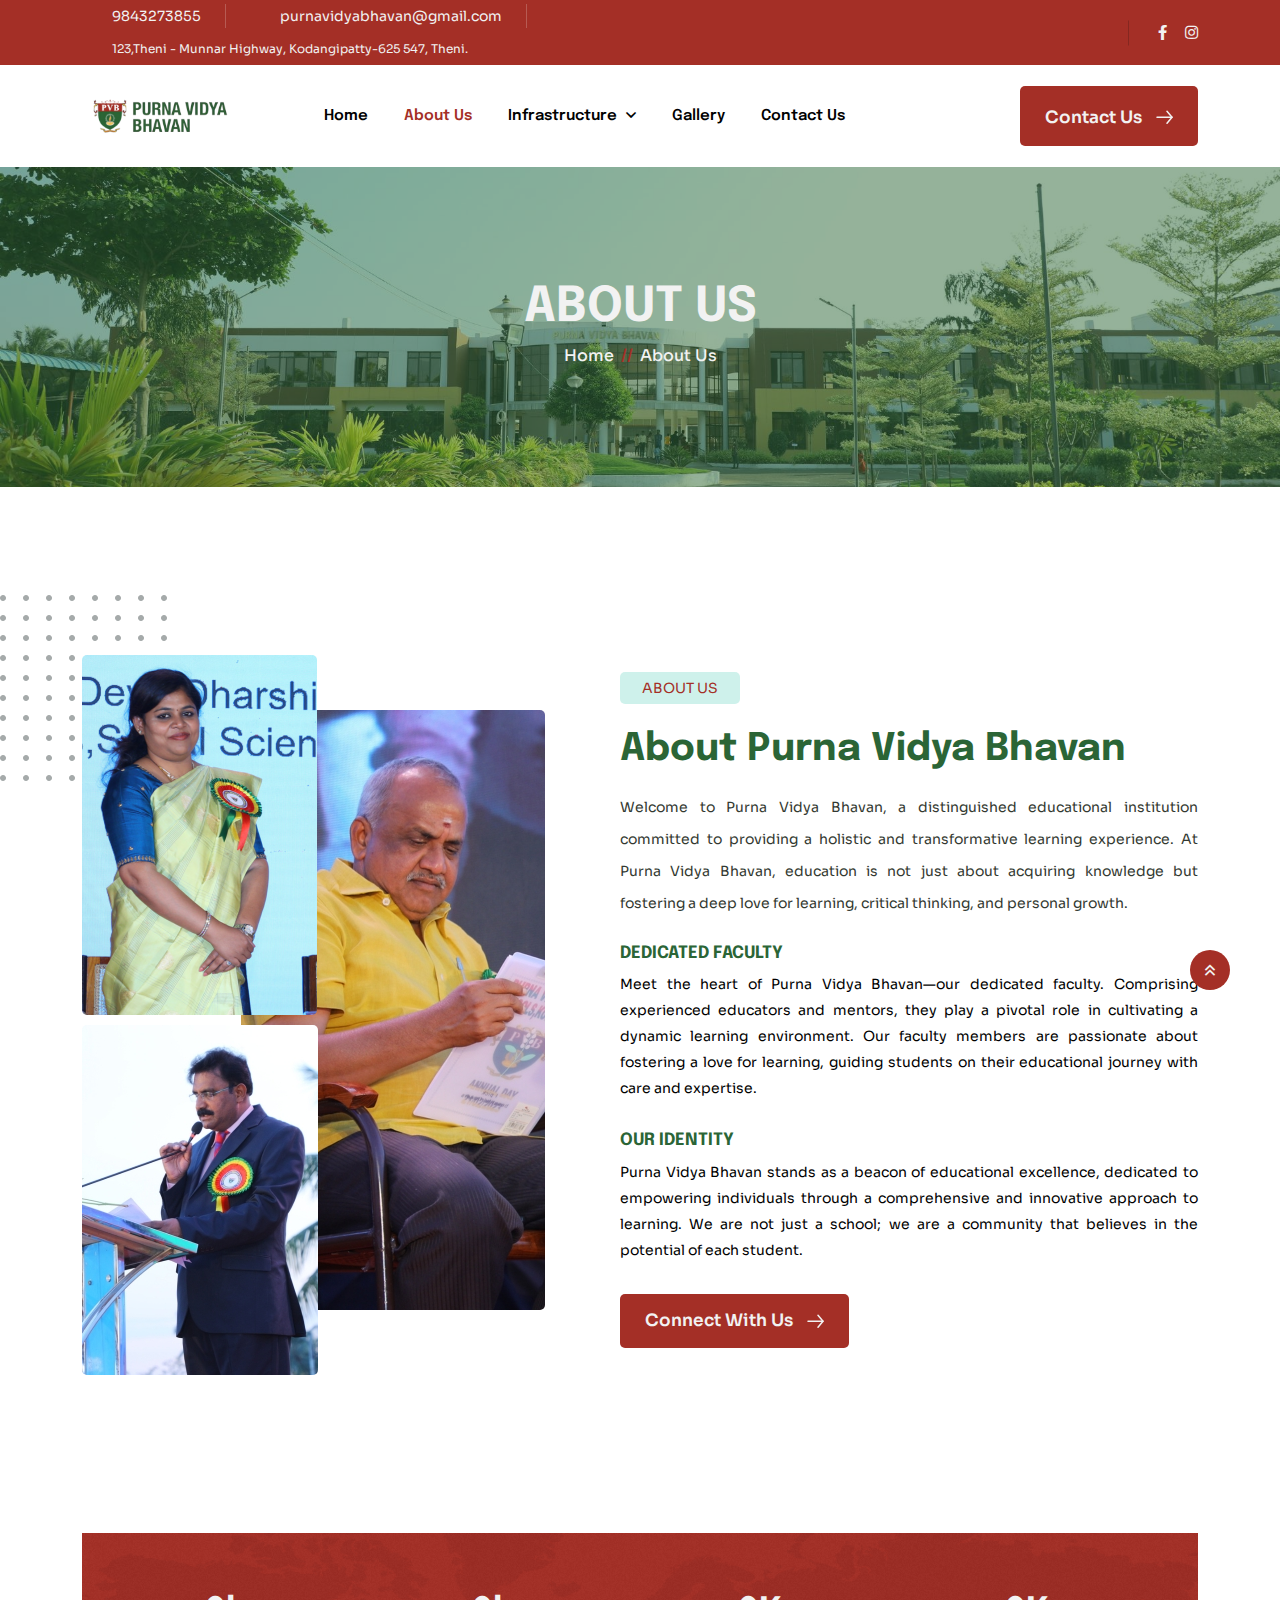
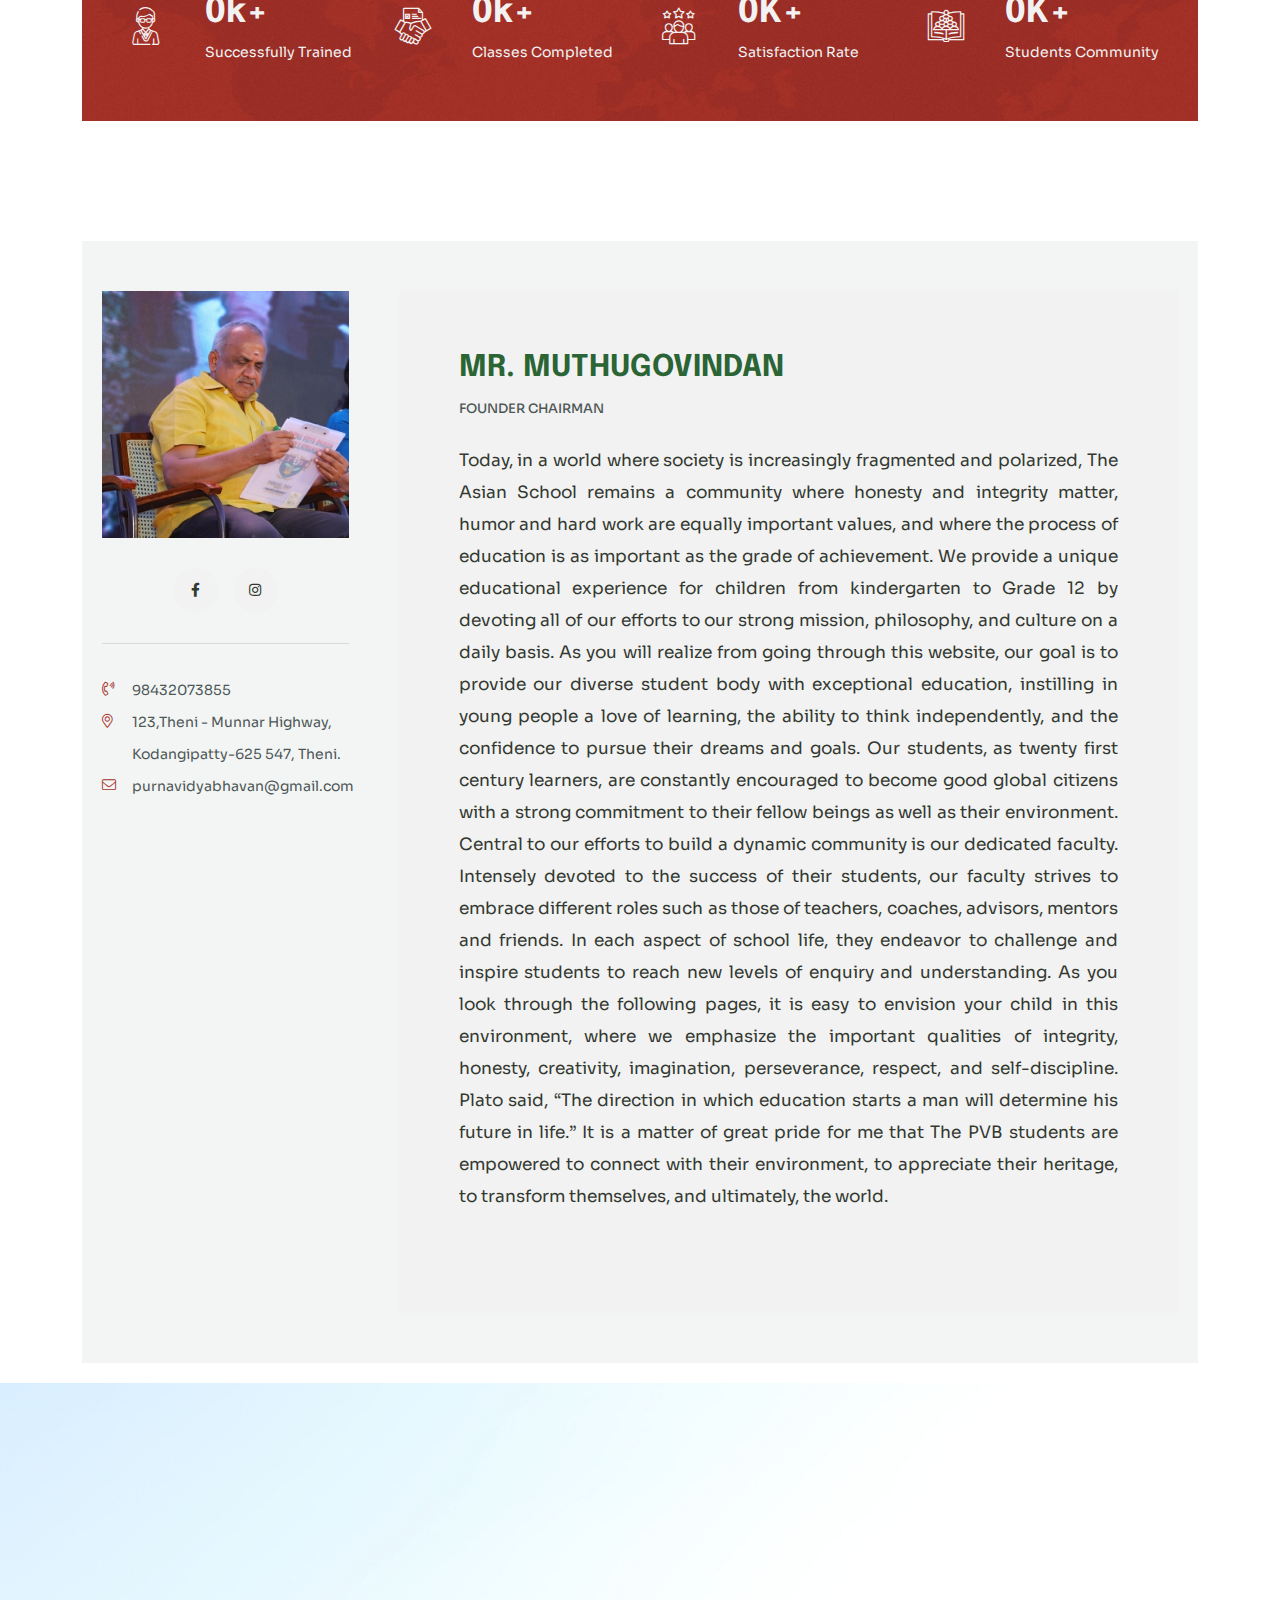
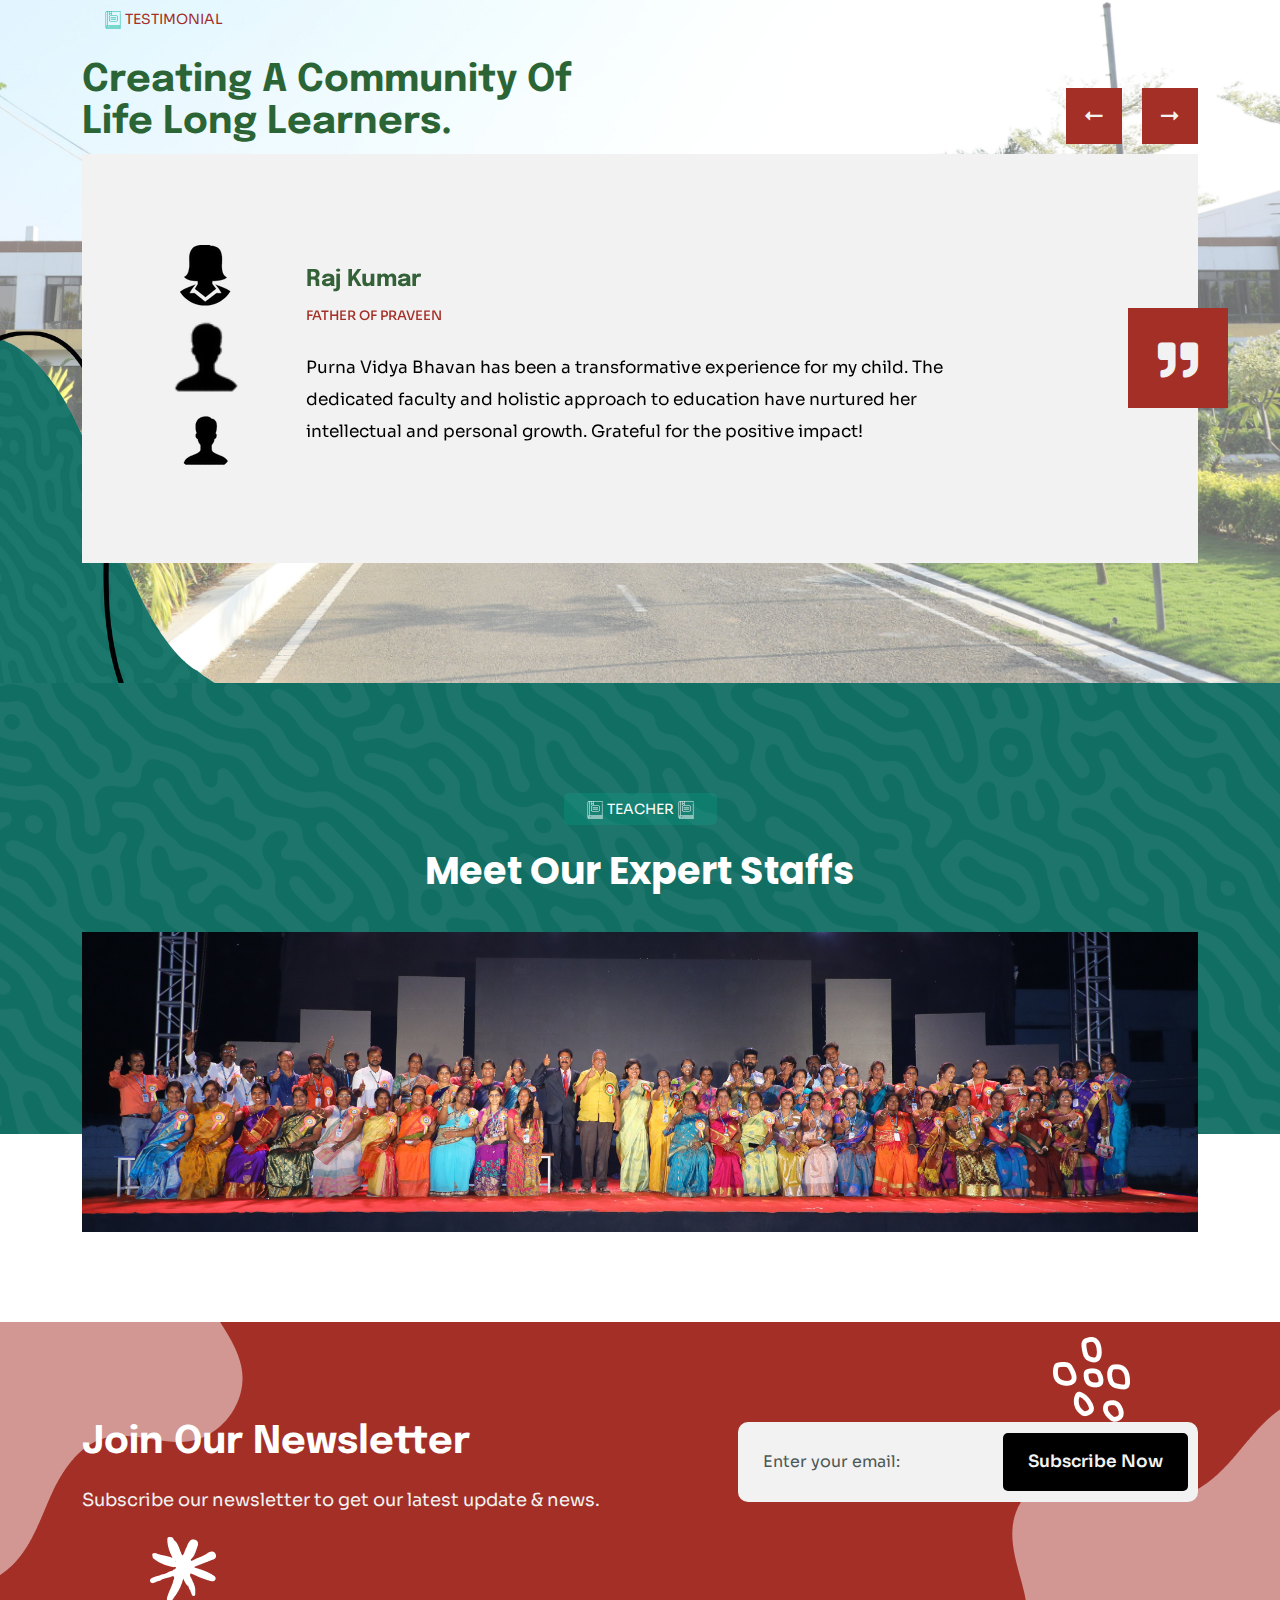
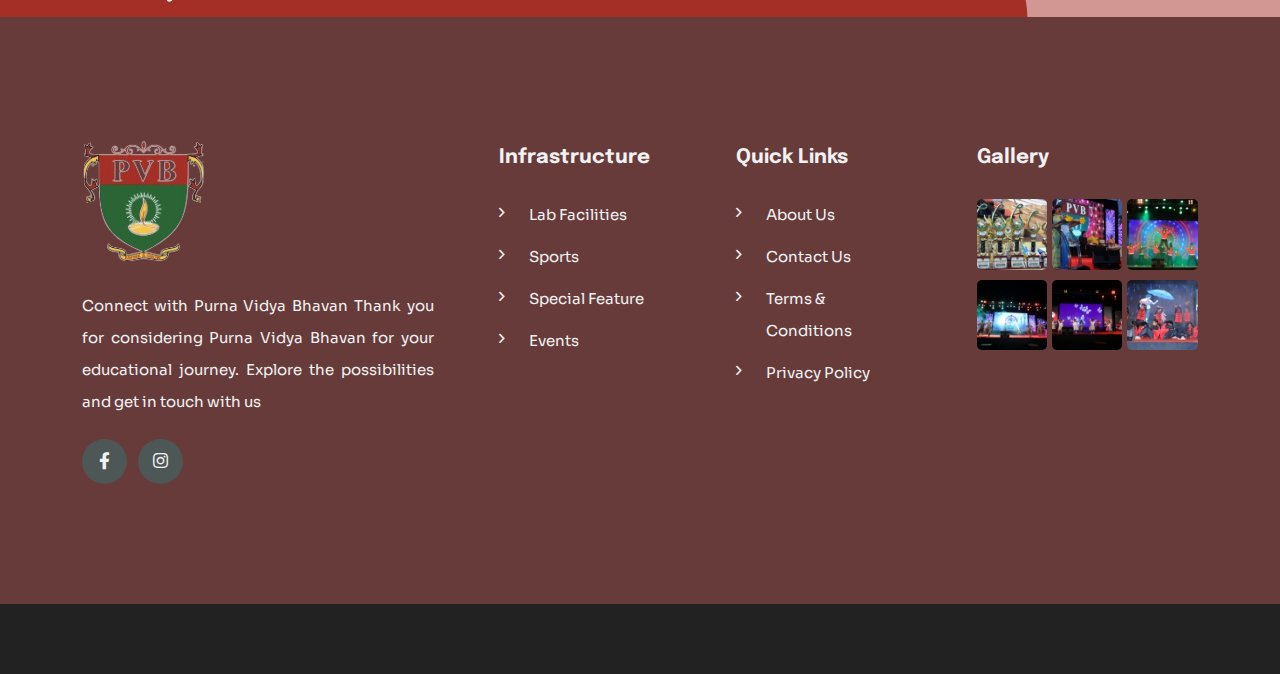
==== about-us.html @ 2482e898 "change done" ====
<!DOCTYPE html>
<html class="no-js" lang="zxx">
  <!-- Mirrored from ordainit.com/educate/about-us.html by HTTrack Website Copier/3.x [XR&CO'2014], Fri, 19 Jan 2024 11:59:14 GMT -->
  <!-- Added by HTTrack --><meta
    http-equiv="content-type"
    content="text/html;charset=UTF-8"
  /><!-- /Added by HTTrack -->
  <head>
    <meta charset="utf-8" />
    <meta http-equiv="x-ua-compatible" content="ie=edge" />
    <title>
      PVB - About Us
    </title>
    <meta name="description" content />
    <meta name="viewport" content="width=device-width, initial-scale=1" />

    <link
      rel="shortcut icon"
      type="image/x-icon"
      href="assets/img/logo/logo-yellow.png"
    />

    <link rel="stylesheet" href="assets/css/bootstrap.min.css" />
    <link rel="stylesheet" href="assets/css/animate.css" />
    <link rel="stylesheet" href="assets/css/custom-animation.css" />
    <link rel="stylesheet" href="assets/css/slick.css" />
    <link rel="stylesheet" href="assets/css/nice-select.css" />
    <link rel="stylesheet" href="assets/css/flaticon_xoft.css" />
    <link rel="stylesheet" href="assets/css/swiper-bundle.css" />
    <link rel="stylesheet" href="assets/css/meanmenu.css" />
    <link rel="stylesheet" href="assets/css/font-awesome-pro.css" />
    <link rel="stylesheet" href="assets/css/magnific-popup.css" />
    <link rel="stylesheet" href="assets/css/spacing.css" />
    <link rel="stylesheet" href="assets/css/main.css" />
  </head>
  <body>
    <!-- <div id="preloader">
      <div class="preloader">
        <span></span>
        <span></span>
      </div>
    </div> -->

    <button class="scroll-top scroll-to-target" data-target="html">
      <i class="far fa-angle-double-up"></i>
    </button>

    <div class="it-offcanvas-area">
        <div class="itoffcanvas">
          <div class="it-offcanva-bottom-shape d-none d-xxl-block"></div>
          <div class="itoffcanvas__close-btn">
            <button class="close-btn"><i class="fal fa-times"></i></button>
          </div>
          <div class="itoffcanvas__logo">
            <a href="index.html">
              <img src="assets/img/logo/logo-white.png" alt />
            </a>
          </div>
          <div class="itoffcanvas__text">
            <!-- <p>
              Suspendisse interdum consectetur libero id. Fermentum leo vel orci
              porta non. Euismod viverra nibh cras pulvinar suspen.
            </p> -->
          </div>
          <div class="it-menu-mobile"></div>
          <div class="itoffcanvas__info">
            <h3 class="offcanva-title">Get In Touch</h3>
            <div class="it-info-wrapper mb-20 d-flex align-items-center">
              <div class="itoffcanvas__info-icon">
                <a href="#"><i class="fal fa-envelope"></i></a>
              </div>
              <div class="itoffcanvas__info-address">
                <span>Email</span>
                <a href="maito:purnavidyabhavan@gmail.com"
                  ><span
                    class="__cf_email__"
                    data-cfemail="deb6bbb2b2b19ea7b1abacb3bfb7b2f0bdb1b3"
                    >purnavidyabhavan@gmail.com</span
                  ></a
                >
              </div>
            </div>
            <div class="it-info-wrapper mb-20 d-flex align-items-center">
              <div class="itoffcanvas__info-icon">
                <a href="#"><i class="fal fa-phone-alt"></i></a>
              </div>
              <div class="itoffcanvas__info-address">
                <span>Phone</span>
                <a href="tel:+9198432073855">98432073855</a>
              </div>
            </div>
            <div class="it-info-wrapper mb-20 d-flex align-items-center">
              <div class="itoffcanvas__info-icon">
                <a href="#"><i class="fas fa-map-marker-alt"></i></a>
              </div>
              <div class="itoffcanvas__info-address">
                <span>Location</span>
                <a
                  href="https://maps.app.goo.gl/2thvP5iYUoEMBUbg6"
                  target="_blank"
                  >123,Theni - Munnar Highway, Kodangipatty-625 547, Theni
                </a>
              </div>
            </div>
          </div>
        </div>
      </div>
      <div class="body-overlay"></div>

    <header class="it-header-height">

        <div class="it-header-2-top-area it-header-2-top-style black-bg">
            <div class="container">
                <div class="row align-items-center">
                    <div class="col-xl-8 col-lg-6 col-md-5 col-sm-7">
                        <div class="it-header-2-top-left">
                            <ul class="text-center text-sm-start">
                                <li class="d-none d-xl-inline-block">
                                    <a href="tel:+9198432073855">
                                        <span>
                                            <i class="fa-light fa-phone-volume"></i>
                                        </span>
                                        9843273855
                                    </a>
                                </li>

                                <li class="d-none d-xl-inline-block">
                                    <a href="mailto:purnavidyabhavan@gmail.com">
                                        <span>
                                            <i class="fa-light fa-envelope-open-text"></i>
                                        </span>
                                        purnavidyabhavan@gmail.com
                                    </a>
                                </li>


                                <li>
                                    <a href="https://maps.app.goo.gl/2thvP5iYUoEMBUbg6" style="font-size: 12px;">
                                        <span>
                                            <i class="fal fa-map-marker-alt"></i>
                                        </span>
                                        123,Theni - Munnar Highway, Kodangipatty-625 547, Theni.</a>
                                </li>
                            </ul>
                        </div>
                    </div>
                    <div class="col-xl-4 col-lg-6 col-md-7 col-sm-5 d-none d-sm-block">
                        <div class="it-header-2-top-right-wrap text-end">
                            <div class="it-header-2-top-right">
                                <ul>
                                    <li>
                                        <!-- <div class="it-header-2-top-right-text d-none d-md-block">
                                            <a href="#">Help /</a>
                                            <a href="#">support</a>
                                            <a href="#">/ contact</a>
                                        </div> -->
                                    </li>
                                    <li>
                                        <div class="it-header-2-top-social">
                                            <a href="https://www.facebook.com/purnavidyabhavan"><i class="fab fa-facebook-f"></i></a>
                                            <a href="https://www.instagram.com/purnavidyabhavan/"><i class="fab fa-instagram"></i></a>
                                        </div>
                                    </li>
                                </ul>
                            </div>
                        </div>
                    </div>
                </div>
            </div>
        </div>


        <div id="header-sticky" class="it-header-5-area it-header-1-style it-header-2-style">
            <div class="container">
                <div class="it-header-wrap p-relative">
                    <div class="row align-items-center">
                        <div class="col-xl-2 col-6">
                            <div class="it-header-5-logo">
                                <a href="index.html"><img src="assets/img/logo/pvb-logo.png" alt></a>
                            </div>
                        </div>
                        <div class="col-xl-7 d-none d-xl-block">
                            <div class="it-header-2-main-menu">
                                <nav class="it-menu-content">
                                    <ul>
                                        <li>
                                            <a href="index.html">home</a>

                                        </li>
                                        <li class="active p-static"><a href="about-us.html">about us</a></li>
                                        <li class="has-dropdown">
                                            <a href="#">infrastructure</a>
                                            <ul class="it-submenu submenu">
                                                <li><a href="lab-facilities.html">Lab Facilities</a></li>
                                                <li><a href="sports.html">Sports</a></li>
                                                <li><a href="special-feature.html">Special Feature</a></li>
                                            </ul>
                                        </li>
                                        
                                        
                                        <li><a href="gallery.html">Gallery</a></li>
                                        <li><a href="contact-us.html">Contact Us</a></li>
                                     
                                        

                                        <!-- <li class="has-dropdown">
    <a href="index.html">others</a>
    <ul class="it-submenu submenu">
    <li><a href="services-1.html">curriculum</a></li>
    <li><a href="services-2.html">mandatory disclosure</a></li>
    
    </ul>
    </li>


<li><a href="contact.html">contact</a></li> -->
                                    </ul>
                                </nav>
                            </div>
                        </div>
                        <div class="col-xl-3 col-6">
                            <div class="it-header-2-right d-flex align-items-center justify-content-end">

                                <div class="it-header-2-button d-none d-lg-block">
                                    <a class="it-btn-white sky-bg" href="contact-us.html">
                                        <span>
                                            Contact Us
                                            <svg width="17" height="14" viewBox="0 0 17 14" fill="none"
                                                xmlns="http://www.w3.org/2000/svg">
                                                <path d="M11 1.24023L16 7.24023L11 13.2402" stroke="currentcolor"
                                                    stroke-width="1.5" stroke-miterlimit="10" stroke-linecap="round"
                                                    stroke-linejoin="round" />
                                                <path d="M1 7.24023H16" stroke="currentcolor" stroke-width="1.5"
                                                    stroke-miterlimit="10" stroke-linecap="round"
                                                    stroke-linejoin="round" />
                                            </svg>
                                        </span>
                                    </a>
                                </div>
                                <div class="it-header-2-bar d-xl-none">
                                    <button class="it-menu-bar"><i class="fa-solid fa-bars"></i></button>
                                </div>
                            </div>
                        </div>
                    </div>
                </div>
            </div>
        </div>

    </header>
    <main>
      <div
        class="it-breadcrumb-area it-breadcrumb-bg"
        data-background="assets/img/breadcrumb/breadcrumb.jpg"
      >
        <div class="container">
          <div class="row">
            <div class="col-md-12">
              <div class="it-breadcrumb-content z-index-5 text-center">
                <div class="it-breadcrumb-title-box">
                  <h3 class="it-breadcrumb-title">about us</h3>
                </div>
                <div class="it-breadcrumb-list-wrap">
                  <div class="it-breadcrumb-list">
                    <span><a href="index.html">home</a></span>
                    <span class="dvdr">//</span>
                    <span>about us</span>
                  </div>
                </div>
              </div>
            </div>
          </div>
        </div>
      </div>

      <div class="it-about-area p-relative pt-185 pb-185">
        <!-- <div class="it-about-shape-4 d-none d-md-block">
          <img src="assets/img/about/shape-1-4.png" alt />
        </div> -->
        <div class="container">
          <div class="row align-items-center">
            <div class="col-xl-6 col-lg-6">
              <div class="it-about-thumb-box p-relative">
                <div class="it-about-thumb-1 d-none d-xl-block">
                  <img src="assets/img/about/thumb-1.png" alt />
                </div>
                <div class="it-about-thumb-2 d-none d-xl-block">
                  <img src="assets/img/about/thumb-2.jpg" alt />
                </div>
                <div class="it-about-main-thumb text-xl-end text-center">
                  <img src="assets/img/about/thumb-3.jpg" alt />
                </div>
                <div class="it-about-shape-1 d-none d-md-block">
                  <img src="assets/img/about/shape-1-1.png" alt />
                </div>
                <!-- <div class="it-about-shape-2 d-none d-md-block">
                  <img src="assets/img/about/shape-1-2.png" alt />
                </div> -->
                <!-- <div class="it-about-shape-3 d-none d-md-block">
                  <img src="assets/img/about/shape-1-3.png" alt />
                </div> -->
              </div>
            </div>
            <div class="col-xl-6 col-lg-6">
              <div class="it-about-right-box">
                <div class="it-about-title-box mb-20">
                  <span class="it-section-subtitle">About us</span>
                  <h4 class="it-section-title">
                    About Purna Vidya Bhavan
                    <!-- <span class="p-relative z-index"
                      >skills
                      <svg
                        class="title-shape-2"
                        width="168"
                        height="65"
                        viewBox="0 0 168 65"
                        fill="none"
                        xmlns="http://www.w3.org/2000/svg"
                      >
                        <path
                          d="M73.3761 8.49147C78.4841 6.01353 82.5722 4.25154 88.8933 3.3035C94.2064 2.50664 99.6305 2.0701 104.981 1.94026C120.426 1.56549 135.132 4.90121 146.506 9.70405C158.628 14.8228 166.725 22.5638 166.074 31.6501C165.291 42.5779 151.346 51.7039 133.508 56.8189C110.253 63.4874 81.7065 63.8025 58.5605 60.8285C37.5033 58.123 11.6304 51.7165 3.58132 40.0216C-3.43085 29.8337 12.0728 18.1578 27.544 11.645C40.3656 6.24763 55.7082 2.98328 70.8043 4.08403C81.9391 4.89596 93.2164 6.87822 102.462 9.99561C112.874 13.5066 120.141 18.5932 127.862 23.6332"
                          stroke="#0AB99D"
                          stroke-width="3"
                          stroke-linecap="round"
                        />
                      </svg>
                    </span>
                    <br />
                    From anywhere -->
                  </h4>
                </div>
                <div class="it-about-text pb-10">
                  <p class="text">
                    Welcome to Purna Vidya Bhavan, a distinguished educational institution committed to providing a holistic and transformative learning experience. At Purna Vidya Bhavan, education is not just about acquiring knowledge but fostering a deep love for learning, critical thinking, and personal growth.
                  </p>
                </div>
                <div
                  class="it-about-content-wrapper d-flex align-items-center justify-content-between pb-15"
                >
                  <!-- <div class="it-about-content">
                    <h5>Our Identity</h5>
                    <p class="text">
                      Purna Vidya Bhavan stands as a beacon of educational excellence, dedicated to empowering individuals through a comprehensive and innovative approach to learning. We are not just a school; we are a community that believes in the potential of each student.
                    </p>
                  </div> -->
                  <div class="it-about-content">
                    <h5>Dedicated Faculty</h5>
                    <p class="text">
                      Meet the heart of Purna Vidya Bhavan—our dedicated faculty. Comprising experienced educators and mentors, they play a pivotal role in cultivating a dynamic learning environment. Our faculty members are passionate about fostering a love for learning, guiding students on their educational journey with care and expertise.
                    </p>
                  </div>
                </div>
                <div
                class="it-about-content-wrapper d-flex align-items-center justify-content-between pb-15"
              >
                 <div class="it-about-content">
                  <h5>Our Identity</h5>
                  <p class="text">
                    Purna Vidya Bhavan stands as a beacon of educational excellence, dedicated to empowering individuals through a comprehensive and innovative approach to learning. We are not just a school; we are a community that believes in the potential of each student.
                  </p>
                </div> 
                <!-- <div class="it-about-content">
                  <h5>Dedicated Faculty</h5>
                  <p class="text">
                    Meet the heart of Purna Vidya Bhavan—our dedicated faculty. Comprising experienced educators and mentors, they play a pivotal role in cultivating a dynamic learning environment. Our faculty members are passionate about fostering a love for learning, guiding students on their educational journey with care and expertise.
                  </p>
                </div> -->
              </div>
                <a class="it-btn" href="contact-us.html">
                  <span>
                    Connect With Us
                    <svg
                      width="17"
                      height="14"
                      viewBox="0 0 17 14"
                      fill="none"
                      xmlns="http://www.w3.org/2000/svg"
                    >
                      <path
                        d="M11 1.24023L16 7.24023L11 13.2402"
                        stroke="currentcolor"
                        stroke-width="1.5"
                        stroke-miterlimit="10"
                        stroke-linecap="round"
                        stroke-linejoin="round"
                      />
                      <path
                        d="M1 7.24023H16"
                        stroke="currentcolor"
                        stroke-width="1.5"
                        stroke-miterlimit="10"
                        stroke-linecap="round"
                        stroke-linejoin="round"
                      />
                    </svg>
                  </span>
                </a>
              </div>
            </div>
          </div>
        </div>
      </div>

      <div class="it-funfact-area z-index-5">
        <div class="container">
          <div
            class="it-funfact-bg-wrap theme-bg"
            data-background="assets/img/funfact/funfact-bg.png"
          >
            <div class="row gx-0">
              <div class="col-xl-3 col-lg-3 col-md-6 col-sm-6">
                <div class="it-funfact-item d-flex align-items-center">
                  <div class="it-funfact-icon">
                    <span><i class="flaticon-teacher"></i></span>
                  </div>
                  <div class="it-funfact-content">
                    <h6>
                      <i
                        class="purecounter"
                        data-purecounter-duration="1"
                        data-purecounter-end="3"
                        >0</i
                      >k+
                    </h6>
                    <span>Successfully Trained</span>
                  </div>
                </div>
              </div>
              <div class="col-xl-3 col-lg-3 col-md-6 col-sm-6">
                <div class="it-funfact-item d-flex align-items-center">
                  <div class="it-funfact-icon">
                    <span><i class="flaticon-completed-task"></i></span>
                  </div>
                  <div class="it-funfact-content">
                    <h6>
                      <i
                        class="purecounter"
                        data-purecounter-duration="1"
                        data-purecounter-end="15"
                        >0</i
                      >k+
                    </h6>
                    <span>Classes Completed</span>
                  </div>
                </div>
              </div>
              <div class="col-xl-3 col-lg-3 col-md-6 col-sm-6">
                <div class="it-funfact-item d-flex align-items-center">
                  <div class="it-funfact-icon">
                    <span><i class="flaticon-customer-review"></i></span>
                  </div>
                  <div class="it-funfact-content">
                    <h6>
                      <i
                        class="purecounter"
                        data-purecounter-duration="1"
                        data-purecounter-end="97"
                      ></i
                      >k+
                    </h6>
                    <span>Satisfaction Rate</span>
                  </div>
                </div>
              </div>
              <div class="col-xl-3 col-lg-3 col-md-6 col-sm-6">
                <div class="it-funfact-item d-flex align-items-center">
                  <div class="it-funfact-icon">
                    <span><i class="flaticon-class"></i></span>
                  </div>
                  <div class="it-funfact-content">
                    <h6>
                      <i
                        class="purecounter"
                        data-purecounter-duration="1"
                        data-purecounter-end="102"
                      ></i
                      >k+
                    </h6>
                    <span>Students Community</span>
                  </div>
                </div>
              </div>
            </div>
          </div>
        </div>
      </div>

      <div class="it-teacher-details-area pt-120 pb-120">
        <div class="container">
          <div class="it-teacher-details-wrap">
            <div class="row">
              <div class="col-xl-3 col-lg-3">
                <div class="it-teacher-details-left">
                  <div class="it-teacher-details-left-thumb">
                    <img src="assets/img/team/team-inner.jpg" alt />
                  </div>
                  <div class="it-teacher-details-left-social text-center">
                    <a href="#"><i class="fab fa-facebook-f"></i></a>
                    <a href="#"><i class="fab fa-instagram"></i></a>
                  </div>
                  <div class="it-teacher-details-left-info">
                    <ul>
                      <li>
                        <i class="fa-light fa-phone-volume"></i>
                        <a href="tel:+9198432073855">98432073855</a>
                      </li>
                      <li>
                        <i class="fa-light fa-location-dot"></i>
                        <a href="https://maps.app.goo.gl/2thvP5iYUoEMBUbg6" target="_blank"
                          >123,Theni - Munnar Highway, <br /> Kodangipatty-625 547, Theni.</a
                        >
                      </li>
                      <li>
                        <i class="fa-light fa-envelope"></i>
                        <a
                          href="maito:purnavidyabhavan@gmail.com"
                          ><span
                            class="__cf_email__"
                            data-cfemail="9bfcf4edf2f7f7fafcfedbfcf6faf2f7b5f8f4f6"
                            >purnavidyabhavan@gmail.com</span
                          ></a
                        >
                      </li>
                    </ul>
                  </div>
                  <!-- <div class="it-teacher-details-left-btn">
                    <a class="it-btn" href="contact.html">
                      <span>
                        Contact us teacher
                        <svg
                          width="17"
                          height="14"
                          viewBox="0 0 17 14"
                          fill="none"
                          xmlns="http://www.w3.org/2000/svg"
                        >
                          <path
                            d="M11 1.24023L16 7.24023L11 13.2402"
                            stroke="currentcolor"
                            stroke-width="1.5"
                            stroke-miterlimit="10"
                            stroke-linecap="round"
                            stroke-linejoin="round"
                          />
                          <path
                            d="M1 7.24023H16"
                            stroke="currentcolor"
                            stroke-width="1.5"
                            stroke-miterlimit="10"
                            stroke-linecap="round"
                            stroke-linejoin="round"
                          />
                        </svg>
                      </span>
                    </a>
                  </div> -->
                </div>
              </div>
              <div class="col-xl-9 col-lg-9">
                <div class="it-teacher-details-right">
                  <div class="it-teacher-details-right-title-box">
                    <h4>Mr. Muthugovindan</h4>
                    <span>Founder Chairman</span>
                    <p class="text">
                      Today, in a world where society is increasingly fragmented and polarized, The Asian School remains a community where honesty and integrity matter, humor and hard work are equally important values, and where the process of education is as important as the grade of achievement. We provide a unique educational experience for children from kindergarten to Grade 12 by devoting all of our efforts to our strong mission, philosophy, and culture on a daily basis. As you will realize from going through this website, our goal is to provide our diverse student body with exceptional education, instilling in young people a love of learning, the ability to think independently, and the confidence to pursue their dreams and goals. Our students, as twenty first century learners, are constantly encouraged to become good global citizens with a strong commitment to their fellow beings as well as their environment. Central to our efforts to build a dynamic community is our dedicated faculty. Intensely devoted to the success of their students, our faculty strives to embrace different roles such as those of teachers, coaches, advisors, mentors and friends. In each aspect of school life, they endeavor to challenge and inspire students to reach new levels of enquiry and understanding. As you look through the following pages, it is easy to envision your child in this environment, where we emphasize the important qualities of integrity, honesty, creativity, imagination, perseverance, respect, and self-discipline. Plato said, “The direction in which education starts a man will determine his future in life.” It is a matter of great pride for me that The PVB students are empowered to connect with their environment, to appreciate their heritage, to transform themselves, and ultimately, the world.
                    </p>
                    <!-- <p>
                      Tempor orci dapibus ultrices in iaculis nunc sed augue.
                      Feugiat in ante metus dictum at tempor commodo lectus
                      magna fringilla.
                    </p> -->
                  </div>
                  <!-- <div class="it-teacher-details-right-content mb-40">
                    <h4>Education:</h4>
                    <p>
                      I’ve spent years figuring out the “formula” to teaching
                      technical skills in a classroom environment, and I’m
                      really excited to finally share my expertise with you. I
                      can confidently say that my online courses are without a
                      doubt the most comprehensive ones on the market.
                    </p>
                  </div> -->
                  <!-- <div class="it-progress-bar-wrap">
                    <h4>Expertise & Skills:</h4>
                    <div class="it-progress-bar-item">
                      <label>Lectures</label>
                      <div class="it-progress-bar">
                        <div class="progress">
                          <div
                            class="progress-bar wow slideInLeft"
                            data-wow-delay=".1s"
                            data-wow-duration="2s"
                            role="progressbar"
                            data-width="90%"
                            aria-valuenow="90"
                            aria-valuemin="0"
                            aria-valuemax="100"
                            style="
                              width: 90%;
                              visibility: visible;
                              animation-duration: 2s;
                              animation-delay: 0.1s;
                              animation-name: slideInLeft;
                            "
                          >
                            <span>90%</span>
                          </div>
                        </div>
                      </div>
                    </div>
                    <div class="it-progress-bar-item">
                      <label>My Skill</label>
                      <div class="it-progress-bar">
                        <div class="progress">
                          <div
                            class="progress-bar wow slideInLeft"
                            data-wow-delay=".1s"
                            data-wow-duration="2s"
                            role="progressbar"
                            data-width="82%"
                            aria-valuenow="82"
                            aria-valuemin="0"
                            aria-valuemax="100"
                            style="
                              width: 82%;
                              visibility: visible;
                              animation-duration: 2s;
                              animation-delay: 0.1s;
                              animation-name: slideInLeft;
                            "
                          >
                            <span>82%</span>
                          </div>
                        </div>
                      </div>
                    </div>
                    <div class="it-progress-bar-item">
                      <label>Consulting</label>
                      <div class="it-progress-bar">
                        <div class="progress">
                          <div
                            class="progress-bar wow slideInLeft"
                            data-wow-delay=".1s"
                            data-wow-duration="2s"
                            role="progressbar"
                            data-width="65%"
                            aria-valuenow="58"
                            aria-valuemin="0"
                            aria-valuemax="100"
                            style="
                              width: 65%;
                              visibility: visible;
                              animation-duration: 2s;
                              animation-delay: 0.1s;
                              animation-name: slideInLeft;
                            "
                          >
                            <span>65%</span>
                          </div>
                        </div>
                      </div>
                    </div>
                  </div> -->
                </div>
              </div>
            </div>
          </div>
        </div>
      </div>
      <div
        class="it-testimonial-area it-testimonial-ptb it-sub-bg-none it-testimonial-bg fix p-relative"
        data-background="assets/img/testimonial/testimonial-bg.jpg"
      >
        <div class="it-testimonial-shape-1 d-none d-xl-block">
          <img src="assets/img/testimonial/shape-2-1.png" alt />
        </div>
        <div class="container">
            <span class="it-section-subtitle">
                <img src="assets/img/category/inner.svg" alt />
                testimonial
              </span>
          <div class="it-testimonial-title-wrap mb-10">
            
            <div class="row align-items-end">
              <div class="col-xl-6 col-lg-8 col-md-9 col-sm-8">
                <div class="it-testimonial-title-box ">

                  <h4 class="it-section-title">
                    Creating A Community Of Life Long
                    <span class="p-relative z-index"
                      >Learners.
                      <!-- <svg
                        class="title-shape-3"
                        width="169"
                        height="65"
                        viewBox="0 0 169 65"
                        fill="none"
                        xmlns="http://www.w3.org/2000/svg"
                      >
                        <path
                          d="M73.9865 8.52241C79.0935 6.03398 83.1809 4.26476 89.5018 3.31494C94.8148 2.51659 100.239 2.08052 105.59 1.95274C121.035 1.5839 135.743 4.94481 147.12 9.7789C159.246 14.931 167.348 22.7171 166.701 31.8511C165.923 42.8363 151.983 52.0035 134.146 57.1364C110.893 63.8284 82.3457 64.1305 59.197 61.1289C38.1374 58.3982 12.2599 51.9446 4.20444 40.1836C-2.8133 29.9382 12.6851 18.2085 28.1538 11.6691C40.9733 6.24978 56.315 2.97602 71.4123 4.09034C82.5481 4.91227 93.8269 6.91079 103.074 10.0494C113.489 13.5844 120.759 18.7016 128.482 23.7722"
                          stroke="#0AB99D"
                          stroke-width="3"
                          stroke-linecap="round"
                        />
                      </svg> -->
                    </span>
                  </h4>
                </div>
              </div>
              <div class="col-xl-6 col-lg-4 col-md-3 col-sm-4">
                <div class="it-testimonial-arrow text-end"></div>
              </div>
            </div>
          </div>
          <div class="row">
            <div class="col-xl-12">
              <div class="it-testimonial-slide-wrap p-relative">
                <div class="it-testimonial-slide-quote d-none d-xl-block">
                  <i class="fa-sharp fa-solid fa-quote-right"></i>
                </div>
                <div class="row align-items-center">
                  <div class="col-xl-2 col-lg-2 col-md-3">
                    <div class="it-testimonial-slide-nav-active text-center">
                      <div class="it-testimonial-nav-item">
                        <div class="it-testimonial-nav-thumb">
                          <img src="assets/img/avatar/1.png" alt />
                        </div>
                      </div>
                      <div class="it-testimonial-nav-item">
                        <div class="it-testimonial-nav-thumb">
                          <img src="assets/img/avatar/1.png" alt />
                        </div>
                      </div>
                      <div class="it-testimonial-nav-item">
                        <div class="it-testimonial-nav-thumb">
                          <img src="assets/img/avatar/2.png" alt />
                        </div>
                      </div>
                      <div class="it-testimonial-nav-item">
                        <div class="it-testimonial-nav-thumb">
                          <img src="assets/img/avatar/2.png" alt />
                        </div>
                      </div>
                    </div>
                  </div>
                  <div class="col-xl-9 col-lg-9 col-md-9">
                    <div class="it-testimonial-slide-active">
                      <div class="it-testimonial-slide-item">
                        <div class="it-testimonial-slide-info">
                          <h4 class="it-testimonial-user-name">
                            Raj Kumar
                          </h4>
                          <span>Father of Praveen</span>
                          <p>
                            Purna Vidya Bhavan has been a transformative experience for my child. The dedicated faculty and holistic approach to education have nurtured her intellectual and personal growth. Grateful for the positive impact!
                          </p>
                        </div>
                      </div>
                      <div class="it-testimonial-slide-item">
                        <div class="it-testimonial-slide-info">
                          <h4 class="it-testimonial-user-name">
                            Nithin  
                          </h4>
                          <span>Father of Subash</span>
                          <p class="text">
                            As a parent, I appreciate Purna Vidya Bhavan's commitment to excellence. The faculty's dedication is commendable, creating a positive learning environment. My child not only excels academically but also develops essential life skills.
                          </p>
                        </div>
                      </div>
                      <div class="it-testimonial-slide-item">
                        <div class="it-testimonial-slide-info">
                          <h4 class="it-testimonial-user-name">
                            Nandini 
                          </h4>
                          <span>Mother of Madhu</span>
                          <p class="text">
                            Choosing Purna Vidya Bhavan for my daughter was the best decision. The inclusive community and global perspective have shaped her into a confident and responsible individual. The school's values resonate with ours.

                          </p>
                        </div>
                      </div>
                      <div class="it-testimonial-slide-item">
                        <div class="it-testimonial-slide-info">
                          <h4 class="it-testimonial-user-name">
                            Sumithra 
                          </h4>
                          <span>Mother of Bala</span>
                          <p class="text">
                            My son's journey at Purna Vidya Bhavan has been remarkable. The state-of-the-art facilities and emphasis on character development make this institution stand out. It's more than a school; it's a nurturing community.
                          </p>
                        </div>
                      </div>
                    </div>
                  </div>
                </div>
              </div>
            </div>
          </div>
        </div>
      </div>

      <!-- <div
        class="it-course-area it-sub-bg-none p-relative grey-bg pt-120 pb-120"
      >
        <div class="it-course-shape-1 d-none d-xl-block">
          <img src="assets/img/course/shape-1-1.png" alt />
        </div>
        <div class="it-course-shape-2 d-none d-xxl-block">
          <img src="assets/img/course/shape-1-2.png" alt />
        </div>
        <div class="it-course-shape-3 d-none d-xl-block">
          <img src="assets/img/course/shape-1-3.png" alt />
        </div>
        <div class="it-course-shape-4 d-none d-xl-block">
          <img src="assets/img/course/shape-1-4.png" alt />
        </div>
        <div class="container">
          <div class="row">
            <div class="col-xl-12">
              <div class="it-course-title-box text-center mb-70">
                <span class="it-section-subtitle">
                  <img src="assets/img/category/inner.svg" alt />
                  Top Popular Course
                  <img src="assets/img/category/inner.svg" alt />
                </span>
                <h4 class="it-section-title">
                  Histudy Course
                  <span class="p-relative z-index"
                    >student
                    <svg
                      class="title-shape-2"
                      width="168"
                      height="65"
                      viewBox="0 0 168 65"
                      fill="none"
                      xmlns="http://www.w3.org/2000/svg"
                    >
                      <path
                        d="M73.3761 8.49147C78.4841 6.01353 82.5722 4.25154 88.8933 3.3035C94.2064 2.50664 99.6305 2.0701 104.981 1.94026C120.426 1.56549 135.132 4.90121 146.506 9.70405C158.628 14.8228 166.725 22.5638 166.074 31.6501C165.291 42.5779 151.346 51.7039 133.508 56.8189C110.253 63.4874 81.7065 63.8025 58.5605 60.8285C37.5033 58.123 11.6304 51.7165 3.58132 40.0216C-3.43085 29.8337 12.0728 18.1578 27.544 11.645C40.3656 6.24763 55.7082 2.98328 70.8043 4.08403C81.9391 4.89596 93.2164 6.87822 102.462 9.99561C112.874 13.5066 120.141 18.5932 127.862 23.6332"
                        stroke="#0AB99D"
                        stroke-width="3"
                        stroke-linecap="round"
                      />
                    </svg>
                  </span>
                  can <br />
                  join with us.
                </h4>
              </div>
            </div>
            <div class="col-xl-4 col-lg-4 col-md-6 mb-30">
              <div class="it-course-item">
                <div class="it-course-thumb mb-20 p-relative">
                  <a href="course-details.html"
                    ><img src="assets/img/course/course-1-1.jpg" alt
                  /></a>
                  <div class="it-course-thumb-text">
                    <span>Development</span>
                  </div>
                </div>
                <div class="it-course-content">
                  <div class="it-course-rating mb-10">
                    <i class="fa-sharp fa-solid fa-star"></i>
                    <i class="fa-sharp fa-solid fa-star"></i>
                    <i class="fa-sharp fa-solid fa-star"></i>
                    <i class="fa-sharp fa-solid fa-star"></i>
                    <i class="fa-sharp fa-regular fa-star"></i>
                    <span>(4.7)</span>
                  </div>
                  <h4 class="it-course-title pb-5">
                    <a href="course-details.html"
                      >It statistics data science and Business analysis</a
                    >
                  </h4>
                  <div
                    class="it-course-info pb-15 mb-25 d-flex justify-content-between"
                  >
                    <span
                      ><i class="fa-light fa-file-invoice"></i>Lesson 10</span
                    >
                    <span
                      ><i class="fa-sharp fa-regular fa-clock"></i>19h 30m</span
                    >
                    <span><i class="fa-light fa-user"></i>Students 20+</span>
                  </div>
                  <div class="it-course-author pb-15">
                    <img src="assets/img/course/avata-1.png" alt />
                    <span>By <i>Angela</i> in <i>Development</i></span>
                  </div>
                  <div
                    class="it-course-price-box d-flex justify-content-between"
                  >
                    <span><i>$60</i> $120</span>
                    <a href="cart.html"
                      ><i class="fa-light fa-cart-shopping"></i>Add to cart</a
                    >
                  </div>
                </div>
              </div>
            </div>
            <div class="col-xl-4 col-lg-4 col-md-6 mb-30">
              <div class="it-course-item">
                <div class="it-course-thumb mb-20 p-relative">
                  <a href="course-details.html"
                    ><img src="assets/img/course/course-1-2.jpg" alt
                  /></a>
                  <div class="it-course-thumb-text">
                    <span>Development</span>
                  </div>
                </div>
                <div class="it-course-content">
                  <div class="it-course-rating mb-10">
                    <i class="fa-sharp fa-solid fa-star"></i>
                    <i class="fa-sharp fa-solid fa-star"></i>
                    <i class="fa-sharp fa-solid fa-star"></i>
                    <i class="fa-sharp fa-solid fa-star"></i>
                    <i class="fa-sharp fa-regular fa-star"></i>
                    <span>(4.7)</span>
                  </div>
                  <h4 class="it-course-title pb-5">
                    <a href="#"
                      >It statistics data science and Business analysis</a
                    >
                  </h4>
                  <div
                    class="it-course-info pb-15 mb-25 d-flex justify-content-between"
                  >
                    <span
                      ><i class="fa-light fa-file-invoice"></i>Lesson 10</span
                    >
                    <span
                      ><i class="fa-sharp fa-regular fa-clock"></i>19h 30m</span
                    >
                    <span><i class="fa-light fa-user"></i>Students 20+</span>
                  </div>
                  <div class="it-course-author pb-15">
                    <img src="assets/img/course/avata-1.png" alt />
                    <span>By <i>Angela</i> in <i>Development</i></span>
                  </div>
                  <div
                    class="it-course-price-box d-flex justify-content-between"
                  >
                    <span><i>$60</i> $120</span>
                    <a href="cart.html"
                      ><i class="fa-light fa-cart-shopping"></i>Add to cart</a
                    >
                  </div>
                </div>
              </div>
            </div>
            <div class="col-xl-4 col-lg-4 col-md-6 mb-30">
              <div class="it-course-item">
                <div class="it-course-thumb mb-20 p-relative">
                  <a href="course-details.html"
                    ><img src="assets/img/course/course-1-3.jpg" alt
                  /></a>
                  <div class="it-course-thumb-text">
                    <span>Development</span>
                  </div>
                </div>
                <div class="it-course-content">
                  <div class="it-course-rating mb-10">
                    <i class="fa-sharp fa-solid fa-star"></i>
                    <i class="fa-sharp fa-solid fa-star"></i>
                    <i class="fa-sharp fa-solid fa-star"></i>
                    <i class="fa-sharp fa-solid fa-star"></i>
                    <i class="fa-sharp fa-regular fa-star"></i>
                    <span>(4.7)</span>
                  </div>
                  <h4 class="it-course-title pb-5">
                    <a href="course-details.html"
                      >Bilginer Adobe Illustrator for Graphic Design</a
                    >
                  </h4>
                  <div
                    class="it-course-info pb-15 mb-25 d-flex justify-content-between"
                  >
                    <span
                      ><i class="fa-light fa-file-invoice"></i>Lesson 10</span
                    >
                    <span
                      ><i class="fa-sharp fa-regular fa-clock"></i>19h 30m</span
                    >
                    <span><i class="fa-light fa-user"></i>Students 20+</span>
                  </div>
                  <div class="it-course-author pb-15">
                    <img src="assets/img/course/avata-1.png" alt />
                    <span>By <i>Angela</i> in <i>Development</i></span>
                  </div>
                  <div
                    class="it-course-price-box d-flex justify-content-between"
                  >
                    <span><i>$60</i> $120</span>
                    <a href="cart.html"
                      ><i class="fa-light fa-cart-shopping"></i>Add to cart</a
                    >
                  </div>
                </div>
              </div>
            </div>
            <div class="col-xl-12">
              <div class="it-course-button text-center pt-45">
                <a class="it-btn" href="course-2.html">
                  <span>
                    Load More Course
                    <svg
                      width="17"
                      height="14"
                      viewBox="0 0 17 14"
                      fill="none"
                      xmlns="http://www.w3.org/2000/svg"
                    >
                      <path
                        d="M11 1.24023L16 7.24023L11 13.2402"
                        stroke="currentcolor"
                        stroke-width="1.5"
                        stroke-miterlimit="10"
                        stroke-linecap="round"
                        stroke-linejoin="round"
                      />
                      <path
                        d="M1 7.24023H16"
                        stroke="currentcolor"
                        stroke-width="1.5"
                        stroke-miterlimit="10"
                        stroke-linecap="round"
                        stroke-linejoin="round"
                      />
                    </svg>
                  </span>
                </a>
              </div>
            </div>
          </div>
        </div>
      </div> -->

      <div class="it-team-3-area p-relative z-index pt-110 pb-90">
        <div
          class="it-team-3-bg"
          data-background="assets/img/team/bg-3.png"
        ></div>
        <div class="container">
          <div class="row">
            <div class="it-event-title-box text-center pb-40">
                <span class="it-section-subtitle text-white">
                  <img src="assets/img/team/bok.svg" alt />
                  Teacher
                  <img src="assets/img/team/bok.svg" alt />
                </span>
                <h2 class="it-section-title-3 text-white">
                  meet our expert Staffs
                </h2>
              </div>
            </div>
            <div class="row">
             <div class="col-lg-12 col-md-12 col-xs-12">
              <img src="assets/img/breadcrumb/staffs.png">
             </div>
            </div>
            <div class="col-xl-12">
              
          </div>
          <!-- <div class="row">
            <div class="col-xl-3 col-lg-12 col-md-6 mb-30">
              <div class="it-team-3-item text-center">
                <div class="it-team-3-thumb fix">
                  <img src="assets/img/team/team-3-1.jpg" alt />
                </div>
                <div class="it-team-3-content">
                  <div class="it-team-3-social-box p-relative">
                    <button>
                      <i class="fa-light fa-share-nodes"></i>
                    </button>
                    <div class="it-team-3-social-wrap">
                      <a href="#"><i class="fa-brands fa-instagram"></i></a>
                      <a href="#"><i class="fa-brands fa-facebook-f"></i></a>
                      <a href="#"><i class="fa-brands fa-pinterest-p"></i></a>
                      <a href="#"><i class="fa-brands fa-linkedin-in"></i></a>
                    </div>
                  </div>
                  <div class="it-team-3-author-box">
                    <h4 class="it-team-3-title">
                      <a href="teacher-details.html">Nathan Allen</a>
                    </h4>
                    <span>Teacher</span>
                  </div>
                </div>
              </div>
            </div> -->
            <!-- <div class="col-xl-3 col-lg-4 col-md-6 mb-30">
              <div class="it-team-3-item text-center">
                <div class="it-team-3-thumb fix">
                  <img src="assets/img/team/team-3-2.jpg" alt />
                </div>
                <div class="it-team-3-content">
                  <div class="it-team-3-social-box p-relative">
                    <button>
                      <i class="fa-light fa-share-nodes"></i>
                    </button>
                    <div class="it-team-3-social-wrap">
                      <a href="#"><i class="fa-brands fa-instagram"></i></a>
                      <a href="#"><i class="fa-brands fa-facebook-f"></i></a>
                      <a href="#"><i class="fa-brands fa-pinterest-p"></i></a>
                      <a href="#"><i class="fa-brands fa-linkedin-in"></i></a>
                    </div>
                  </div>
                  <div class="it-team-3-author-box">
                    <h4 class="it-team-3-title">
                      <a href="teacher-details.html">Esther Boyd</a>
                    </h4>
                    <span>Teacher</span>
                  </div>
                </div>
              </div>
            </div>
            <div class="col-xl-3 col-lg-4 col-md-6 mb-30">
              <div class="it-team-3-item text-center">
                <div class="it-team-3-thumb fix">
                  <img src="assets/img/team/team-3-3.jpg" alt />
                </div>
                <div class="it-team-3-content">
                  <div class="it-team-3-social-box p-relative">
                    <button>
                      <i class="fa-light fa-share-nodes"></i>
                    </button>
                    <div class="it-team-3-social-wrap">
                      <a href="#"><i class="fa-brands fa-instagram"></i></a>
                      <a href="#"><i class="fa-brands fa-facebook-f"></i></a>
                      <a href="#"><i class="fa-brands fa-pinterest-p"></i></a>
                      <a href="#"><i class="fa-brands fa-linkedin-in"></i></a>
                    </div>
                  </div>
                  <div class="it-team-3-author-box">
                    <h4 class="it-team-3-title">
                      <a href="teacher-details.html">Jamie Keller</a>
                    </h4>
                    <span>Teacher</span>
                  </div>
                </div>
              </div>
            </div>
            <div class="col-xl-3 col-lg-4 col-md-6 mb-30">
              <div class="it-team-3-item text-center">
                <div class="it-team-3-thumb fix">
                  <img src="assets/img/team/team-3-4.jpg" alt />
                </div>
                <div class="it-team-3-content">
                  <div class="it-team-3-social-box p-relative">
                    <button>
                      <i class="fa-light fa-share-nodes"></i>
                    </button>
                    <div class="it-team-3-social-wrap">
                      <a href="#"><i class="fa-brands fa-instagram"></i></a>
                      <a href="#"><i class="fa-brands fa-facebook-f"></i></a>
                      <a href="#"><i class="fa-brands fa-pinterest-p"></i></a>
                      <a href="#"><i class="fa-brands fa-linkedin-in"></i></a>
                    </div>
                  </div>
                  <div class="it-team-3-author-box">
                    <h4 class="it-team-3-title">
                      <a href="teacher-details.html">Jesus Pendley</a>
                    </h4>
                    <span>Teacher</span>
                  </div>
                </div>
              </div>
            </div> -->
          </div> 
        </div>
      </div>

      <div
        class="it-newsletter-area it-newsletter-height fix p-relative theme-bg"
      >
        <div class="it-newsletter-shape-1 d-none d-lg-block">
          <img src="assets/img/newsletter/shape-1-1.png" alt />
        </div>
        <div class="it-newsletter-shape-2 d-none d-lg-block">
          <img src="assets/img/newsletter/shape-1-2.png" alt />
        </div>
        <div class="it-newsletter-shape-3 d-none d-xl-block">
          <img src="assets/img/newsletter/shape-1-3.png" alt />
        </div>
        <div class="it-newsletter-shape-4 d-none d-xl-block">
          <img src="assets/img/newsletter/shape-1-4.png" alt />
        </div>
        <div class="container">
          <div class="row">
            <div class="col-xl-6 col-lg-6 col-md-6">
              <div class="it-newsletter-left">
                <h4 class="it-section-title text-white pb-20">
                  Join Our Newsletter
                </h4>
                <span
                  >Subscribe our newsletter to get our latest update &
                  news.</span
                >
              </div>
            </div>
            <div class="col-xl-6 col-lg-6 col-md-6">
              <div class="it-newsletter-right p-relative text-end">
                <input type="text" placeholder="Enter your email:" />
                <button class="it-btn black-bg" type="submit">
                  <span>subscribe now</span>
                </button>
              </div>
            </div>
          </div>
        </div>
      </div>
    </main>
    <footer>
      <div
        class="it-footer-area it-footer-bg  pt-120 pb-70"
       
      >
        <div class="container">
          <div class="row">
            <div class="col-xl-4 col-lg-4 col-md-6 col-sm-6 mb-50">
              <div class="it-footer-widget footer-col-1">
                <div class="it-footer-logo pb-25">
                  <a href="https://ordainit.com/"
                    ><img src="assets/img/logo/logo-yellow.png" alt
                  /></a>
                </div>
                <div class="it-footer-text pb-5">
                  <p class="text">
                    Connect with Purna Vidya Bhavan
                    Thank you for considering Purna Vidya Bhavan for your educational journey. Explore the possibilities and get in touch with us
                  </p>
                </div>
                <div class="it-footer-social">
                  <a href="https://www.facebook.com/purnavidyabhavan"><i class="fa-brands fa-facebook-f"></i></a>
                  <a href="https://www.instagram.com/purnavidyabhavan/"><i class="fa-brands fa-instagram"></i></a>
                  
                </div>
              </div>
            </div>
            <div class="col-xl-3 col-lg-4 col-md-6 col-sm-6 mb-50">
              <div class="it-footer-widget footer-col-2">
                <h4 class="it-footer-title">infrastructure</h4>
                <div class="it-footer-list">
                  <ul>
                    <!-- <li>
                      <a href="#"
                        ><i class="fa-regular fa-angle-right"></i></a
                      >
                    </li> -->
                    <li>
                      <a href="lab-facilities.html"
                        ><i class="fa-regular fa-angle-right"></i>Lab Facilities</a
                      >
                    </li>
                    <li>
                      <a href="sports.html"
                        ><i class="fa-regular fa-angle-right"></i>Sports</a
                      >
                    </li>
                    
                    <li>
                      <a href="special-feature.html"
                        ><i class="fa-regular fa-angle-right"></i>special Feature</a
                      >
                    </li>
                    <li>
                      <a href="events.html"
                        ><i class="fa-regular fa-angle-right"></i>Events</a
                      >
                    </li>
                    <!-- <li>
                      <a href="#"
                        ><i class="fa-regular fa-angle-right"></i>Blog News</a
                      >
                    </li> -->
                  </ul>
                </div>
              </div>
            </div> 
            <div class="col-xl-2 col-lg-4 col-md-6 col-sm-6 mb-50">
              <div class="it-footer-widget footer-col-3">
                <h4 class="it-footer-title">quick links</h4>
                <div class="it-footer-list">
                  <ul>
                    <li>
                      <a href="about-us.html"
                        ><i class="fa-regular fa-angle-right"></i>About Us</a
                      >
                    </li>
                    
                    <li>
                      <a href="contact-us.html"
                        ><i class="fa-regular fa-angle-right"></i
                        >Contact Us</a
                      >
                    </li>
                    <li>
                      <a href="terms-and-conditions.html"
                        ><i class="fa-regular fa-angle-right"></i>Terms & Conditions</a
                      >
                    </li>
                    <li>
                      <a href="privacy-policy.html"
                        ><i class="fa-regular fa-angle-right"></i>privacy 
                        policy</a
                      >
                    </li>
                  </ul>
                </div>
              </div>
            </div>
            <div class="col-xl-3 col-lg-4 col-md-6 col-sm-6 mb-50">
              <div class="it-footer-widget footer-col-4">
                <h4 class="it-footer-title">Gallery</h4>
                <div class="it-footer-gallery-box">
                  <div class="row gx-5">
                    <div class="col-md-4 col-4">
                      <div class="it-footer-thumb mb-10">
                       <a href="gallery.html"> <img src="assets/img/footer/1.jpg" alt /></a>
                      </div>
                    </div>
                    <div class="col-md-4 col-4">
                      <div class="it-footer-thumb mb-10">
                        <a href="gallery.html"><img src="assets/img/footer/2.jpg" alt /></a>
                      </div>
                    </div>
                    <div class="col-md-4 col-4 mb-10">
                      <div class="it-footer-thumb">
                        <a href="gallery.html"><img src="assets/img/footer/3.jpg" alt /></a>
                      </div>
                    </div>
                    <div class="col-md-4 col-4">
                      <div class="it-footer-thumb">
                       <a href="gallery.html"> <img src="assets/img/footer/4.jpg" alt /></a>
                      </div>
                    </div>
                    <div class="col-md-4 col-4">
                      <div class="it-footer-thumb">
                        <a href="gallery.html"><img src="assets/img/footer/5.jpg" alt /></a>
                      </div>
                    </div>
                    <div class="col-md-4 col-4">
                      <div class="it-footer-thumb">
                        <a href="gallery.html"><img src="assets/img/footer/6.jpg" alt /></a>
                      </div>
                    </div>
                  </div>
                </div>
              </div>
            </div>
          </div>
        </div>
      </div>

      <div class="it-copyright-area it-copyright-height">
        <div class="container">
          <div class="row">
            <div
              class="col-12 wow itfadeUp"
              data-wow-duration=".9s"
              data-wow-delay=".3s"
            >
              <div class="it-copyright-text text-center">
                <p>
                  Copyright © 2024 <a href="https://www.nearlooks.com/">Nearlook </a> || All Rights
                  Reserved
                </p>
              </div>
            </div>
          </div>
        </div>
      </div>
    </footer>

    <script src="https://code.jquery.com/jquery-3.2.1.slim.min.js" integrity="sha384-KJ3o2DKtIkvYIK3UENzmM7KCkRr/rE9/Qpg6aAZGJwFDMVNA/GpGFF93hXpG5KkN" crossorigin="anonymous"></script>
<script src="https://cdn.jsdelivr.net/npm/popper.js@1.12.9/dist/umd/popper.min.js" integrity="sha384-ApNbgh9B+Y1QKtv3Rn7W3mgPxhU9K/ScQsAP7hUibX39j7fakFPskvXusvfa0b4Q" crossorigin="anonymous"></script>
<script src="https://cdn.jsdelivr.net/npm/bootstrap@4.0.0/dist/js/bootstrap.min.js" integrity="sha384-JZR6Spejh4U02d8jOt6vLEHfe/JQGiRRSQQxSfFWpi1MquVdAyjUar5+76PVCmYl" crossorigin="anonymous"></script>
    <script
      data-cfasync="false"
      src="../cdn-cgi/scripts/5c5dd728/cloudflare-static/email-decode.min.js"
    ></script>
    <script src="assets/js/jquery.js"></script>
    <script src="assets/js/waypoints.js"></script>
    <script src="assets/js/bootstrap.bundle.min.js"></script>
    <script src="assets/js/slick.min.js"></script>
    <script src="assets/js/magnific-popup.js"></script>
    <script src="assets/js/purecounter.js"></script>
    <script src="assets/js/wow.js"></script>
    <script src="assets/js/nice-select.js"></script>
    <script src="assets/js/swiper-bundle.js"></script>
    <script src="assets/js/isotope-pkgd.js"></script>
    <script src="assets/js/imagesloaded-pkgd.js"></script>
    <script src="assets/js/ajax-form.js"></script>
    <script src="assets/js/main.js"></script>
  </body>

  <!-- Mirrored from ordainit.com/educate/about-us.html by HTTrack Website Copier/3.x [XR&CO'2014], Fri, 19 Jan 2024 11:59:16 GMT -->
</html>
---- assets/css/custom-animation.css ----
.animated{-webkit-animation-duration:1s;animation-duration:1s;-webkit-animation-fill-mode:both;animation-fill-mode:both}@-webkit-keyframes jump{0%{-webkit-transform:translate3d(0,0,0);transform:translate3d(0,0,0)}40%{-webkit-transform:translate3d(0,50%,0);transform:translate3d(0,50%,0)}100%{-webkit-transform:translate3d(0,0,0);transform:translate3d(0,0,0)}}@keyframes jump{0%{-webkit-transform:translate3d(0,0,0);transform:translate3d(0,0,0)}40%{-webkit-transform:translate3d(0,50%,0);transform:translate3d(0,50%,0)}100%{-webkit-transform:translate3d(0,0,0);transform:translate3d(0,0,0)}}@-webkit-keyframes jumpTwo{0%{-webkit-transform:translate3d(0,0,0);transform:translate3d(0,0,0)}40%{-webkit-transform:translate3d(0,20px,0);transform:translate3d(0,20px,0)}100%{-webkit-transform:translate3d(0,0,0);transform:translate3d(0,0,0)}}@keyframes jumpTwo{0%{-webkit-transform:translate3d(0,0,0);transform:translate3d(0,0,0)}40%{-webkit-transform:translate3d(0,20px,0);transform:translate3d(0,40px,0)}100%{-webkit-transform:translate3d(0,0,0);transform:translate3d(0,0,0)}}@-webkit-keyframes jumpThree{0%{-webkit-transform:translate3d(0,0,0);transform:translate3d(0,0,0)}40%{-webkit-transform:translate3d(0,-20px,0);transform:translate3d(0,-20px,0)}100%{-webkit-transform:translate3d(0,0,0);transform:translate3d(0,0,0)}}@keyframes jumpThree{0%{-webkit-transform:translate3d(0,0,0);transform:translate3d(0,0,0)}40%{-webkit-transform:translate3d(0,-20px,0);transform:translate3d(0,-20px,0)}100%{-webkit-transform:translate3d(0,0,0);transform:translate3d(0,0,0)}}@-webkit-keyframes jumpFour{0%{-webkit-transform:translate3d(0,0,0);transform:translate3d(0,0,0)}50%{-webkit-transform:translate3d(0,-10px,0);transform:translate3d(0,-10px,0)}100%{-webkit-transform:translate3d(0,0,0);transform:translate3d(0,0,0)}}@keyframes jumpFour{0%{-webkit-transform:translate3d(0,0,0);transform:translate3d(0,0,0)}50%{-webkit-transform:translate3d(0,-10px,0);transform:translate3d(0,-10px,0)}100%{-webkit-transform:translate3d(0,0,0);transform:translate3d(0,0,0)}}@-webkit-keyframes jumpFive{0%{-webkit-transform:translate3d(0,0,0);transform:translate3d(0,0,0)}50%{-webkit-transform:translate3d(0,10px,0);transform:translate3d(0,10px,0)}100%{-webkit-transform:translate3d(0,0,0);transform:translate3d(0,0,0)}}@keyframes jumpFive{0%{-webkit-transform:translate3d(0,0,0);transform:translate3d(0,0,0)}50%{-webkit-transform:translate3d(0,10px,0);transform:translate3d(0,10px,0)}100%{-webkit-transform:translate3d(0,0,0);transform:translate3d(0,0,0)}}@-webkit-keyframes prXOne{0%{-webkit-transform:translateX(0);transform:translateX(0)}50%{-webkit-transform:translateX(-15px);transform:translateX(-15px)}100%{-webkit-transform:translateX(0);transform:translateX(0)}}@keyframes prXOne{0%{-webkit-transform:translateX(0);transform:translateX(0)}50%{-webkit-transform:translateX(-15px);transform:translateX(-15px)}100%{-webkit-transform:translateX(0);transform:translateX(0)}}@-webkit-keyframes prXTwo{0%{-webkit-transform:translateX(0);transform:translateX(0)}50%{-webkit-transform:translateX(15px);transform:translateX(15px)}100%{-webkit-transform:translateX(0);transform:translateX(0)}}@keyframes prXTwo{0%{-webkit-transform:translateX(0);transform:translateX(0)}50%{-webkit-transform:translateX(15px);transform:translateX(15px)}100%{-webkit-transform:translateX(0);transform:translateX(0)}}@-webkit-keyframes rotated{0%{-webkit-transform:rotate(0);transform:rotate(0)}100%{-webkit-transform:rotate(360deg);transform:rotate(360deg)}}@keyframes rotated{0%{-webkit-transform:rotate(0);transform:rotate(0)}100%{-webkit-transform:rotate(360deg);transform:rotate(360deg)}}@-webkit-keyframes rotatedTwo{0%{-webkit-transform:rotate(0);transform:rotate(0)}100%{-webkit-transform:rotate(-360deg);transform:rotate(-360deg)}}@keyframes rotatedTwo{0%{-webkit-transform:rotate(0);transform:rotate(0)}100%{-webkit-transform:rotate(-360deg);transform:rotate(-360deg)}}@-webkit-keyframes rotatedHalf{0%{-webkit-transform:rotate(0);transform:rotate(0)}50%{-webkit-transform:rotate(90deg);transform:rotate(90deg)}100%{-webkit-transform:rotate(0);transform:rotate(0)}}@keyframes rotatedHalf{0%{-webkit-transform:rotate(0);transform:rotate(0)}50%{-webkit-transform:rotate(90deg);transform:rotate(90deg)}100%{-webkit-transform:rotate(0);transform:rotate(0)}}@-webkit-keyframes rotatedHalfTwo{0%{-webkit-transform:rotate(-90deg);transform:rotate(-90deg)}100%{-webkit-transform:rotate(90deg);transform:rotate(90deg)}}@keyframes rotatedHalfTwo{0%{-webkit-transform:rotate(-90deg);transform:rotate(-90deg)}100%{-webkit-transform:rotate(90deg);transform:rotate(90deg)}}@-webkit-keyframes scale-upOne{0%{-webkit-transform:scale(1);transform:scale(1)}50%{-webkit-transform:scale(.85);transform:scale(.85)}100%{-webkit-transform:scale(1);transform:scale(1)}}@keyframes scale-upOne{0%{-webkit-transform:scale(1);transform:scale(1)}50%{-webkit-transform:scale(.85);transform:scale(.85)}100%{-webkit-transform:scale(1);transform:scale(1)}}@-webkit-keyframes scale-right{0%{-webkit-transform:translateX(0);transform:translateX(0)}50%{-webkit-transform:translateX(20%);transform:translateX(20%)}100%{-webkit-transform:translateX(0);transform:translateX(0)}}@keyframes itfadeInDown{0%{opacity:0;-webkit-transform:translateX(-20px);transform:translateX(-20px)}100%{opacity:1;-webkit-transform:translateX(0);transform:translateX(0)}}@keyframes scale-right{0%{-webkit-transform:translateX(0);transform:translateX(0)}50%{-webkit-transform:translateX(20%);transform:translateX(20%)}100%{-webkit-transform:translateX(0);transform:translateX(0)}}@-webkit-keyframes fade-in{0%{opacity:.2}40%{opacity:1}100%{opacity:.2}}@keyframes fade-in{0%{opacity:.2}40%{opacity:1}100%{opacity:.2}}@keyframes hvr-ripple-out{0%{top:-5px;right:-5px;bottom:-5px;left:-5px}50%{top:-15px;right:-15px;bottom:-15px;left:-15px;opacity:.8}100%{top:-5px;right:-5px;bottom:-5px;left:-5px;opacity:1}}@keyframes hvr-ripple-out-two{0%{top:0;right:0;bottom:0;left:0}100%{top:-30px;right:-30px;bottom:-30px;left:-30px;opacity:0}}@-webkit-keyframes scale-up-one{0%{-webkit-transform:scale(1);transform:scale(1)}40%{-webkit-transform:scale(.5);transform:scale(.5)}100%{-webkit-transform:scale(1);transform:scale(1)}}@keyframes scale-up-one{0%{-webkit-transform:scale(1);transform:scale(1)}40%{-webkit-transform:scale(.5);transform:scale(.5)}100%{-webkit-transform:scale(1);transform:scale(1)}}@-webkit-keyframes scale-up-two{0%{-webkit-transform:scale(.5);transform:scale(.5)}40%{-webkit-transform:scale(.8);transform:scale(.8)}100%{-webkit-transform:scale(.5);transform:scale(.5)}}@keyframes scale-up-two{0%{-webkit-transform:scale(.5);transform:scale(.5)}40%{-webkit-transform:scale(.8);transform:scale(.8)}100%{-webkit-transform:scale(.5);transform:scale(.5)}}@-webkit-keyframes scale-up-three{0%{-webkit-transform:scale(1);transform:scale(1)}40%{-webkit-transform:scale(2);transform:scale(2)}100%{-webkit-transform:scale(1);transform:scale(1)}}@keyframes scale-up-three{0%{-webkit-transform:scale(1);transform:scale(1)}40%{-webkit-transform:scale(2);transform:scale(2)}100%{-webkit-transform:scale(1);transform:scale(1)}}@-webkit-keyframes jump5p{0%{-webkit-transform:translate3d(0,0,0);transform:translate3d(0,0,0)}40%{-webkit-transform:translate3d(0,5px,0);transform:translate3d(0,5px,0)}100%{-webkit-transform:translate3d(0,0,0);transform:translate3d(0,0,0)}}@keyframes jump5p{0%{-webkit-transform:translate3d(0,0,0);transform:translate3d(0,0,0)}40%{-webkit-transform:translate3d(0,5px,0);transform:translate3d(0,5px,0)}100%{-webkit-transform:translate3d(0,0,0);transform:translate3d(0,0,0)}}@-webkit-keyframes jump5pRsv{0%{-webkit-transform:translate3d(0,0,0);transform:translate3d(0,0,0)}40%{-webkit-transform:translate3d(0,-5px,0);transform:translate3d(0,-5px,0)}100%{-webkit-transform:translate3d(0,0,0);transform:translate3d(0,0,0)}}@keyframes jump5pRsv{0%{-webkit-transform:translate3d(0,0,0);transform:translate3d(0,0,0)}40%{-webkit-transform:translate3d(0,-5px,0);transform:translate3d(0,-5px,0)}100%{-webkit-transform:translate3d(0,0,0);transform:translate3d(0,0,0)}}@keyframes moveclouds{0%{margin-left:200px}100%{margin-left:-200px}}@-webkit-keyframes moveclouds{0%{margin-left:200px}100%{margin-left:-200px}}@keyframes moveclouds2{0%{margin-right:200px}100%{margin-right:-200px}}@-webkit-keyframes moveclouds2{0%{margin-right:200px}100%{margin-right:-200px}}@keyframes moveUp{0%{transform:translateY(0)}100%{transform:translateY(-70%)}}@-webkit-keyframes moveUp{0%{transform:translateY(0)}100%{transform:translateY(-70%)}}@keyframes itfadeUp{0%{opacity:0;-webkit-transform:translateY(60px);transform:translateY(60px)}100%{opacity:1;-webkit-transform:translateY(0);transform:translateY(0)}}.itfadeUp{-webkit-animation-name:itfadeUp;animation-name:itfadeUp}@-webkit-keyframes itfadeLeft{0%{opacity:0;-webkit-transform:translateX(-60px);transform:translateX(-60px)}100%{opacity:1;-webkit-transform:translateX(0);transform:translateX(0)}}@keyframes itfadeLeft{0%{opacity:0;-webkit-transform:translateX(-60px);-ms-transform:translateX(-60px);transform:translateX(-60px)}100%{opacity:1;-webkit-transform:translateX(0);-ms-transform:translateX(0);transform:translateX(0)}}.itfadeLeft{-webkit-animation-name:itfadeLeft;animation-name:itfadeLeft}@-webkit-keyframes itfadeRight{0%{opacity:0;-webkit-transform:translateX(60px);transform:translateX(60px)}100%{opacity:1;-webkit-transform:translateX(0);transform:translateX(0)}}@keyframes itfadeRight{0%{opacity:0;-webkit-transform:translateX(60px);-ms-transform:translateX(60px);transform:translateX(60px)}100%{opacity:1;-webkit-transform:translateX(0);-ms-transform:translateX(0);transform:translateX(0)}}.itfadeRight{-webkit-animation-name:itfadeRight;animation-name:itfadeRight}@-webkit-keyframes ittitleRight{0%{opacity:0;-webkit-transform:translateX(130px);transform:translateX(130px)}100%{opacity:1;-webkit-transform:translateX(0);transform:translateX(0)}}@keyframes ittitleRight{0%{opacity:0;-webkit-transform:translateX(130px);-ms-transform:translateX(130px);transform:translateX(130px)}100%{opacity:1;-webkit-transform:translateX(0);-ms-transform:translateX(0);transform:translateX(0)}}.ittitleRight{-webkit-animation-name:ittitleRight;animation-name:ittitleRight}@-webkit-keyframes ittitleLeft{0%{opacity:0;-webkit-transform:translateX(-130px);transform:translateX(-130px)}100%{opacity:1;-webkit-transform:translateX(0);transform:translateX(0)}}@keyframes ittitleLeft{0%{opacity:0;-webkit-transform:translateX(-130px);-ms-transform:translateX(-130px);transform:translateX(-130px)}100%{opacity:1;-webkit-transform:translateX(0);-ms-transform:translateX(0);transform:translateX(0)}}.ittitleLeft{-webkit-animation-name:ittitleLeft;animation-name:ittitleLeft}@-webkit-keyframes fadeInRight{0%{opacity:0;-webkit-transform:translateX(30px);transform:translateX(30px)}100%{opacity:1;-webkit-transform:translateX(0);transform:translateX(0)}}@keyframes fadeInRight{0%{opacity:0;-webkit-transform:translateX(30px);-ms-transform:translateX(30px);transform:translateX(30px)}100%{opacity:1;-webkit-transform:translateX(0);-ms-transform:translateX(0);transform:translateX(0)}}.fadeInRight{-webkit-animation-name:fadeInRight;animation-name:fadeInRight}@-webkit-keyframes itfadeIn{0%{opacity:0}100%{opacity:1}}@keyframes itfadeIn{0%{opacity:0}100%{opacity:1}}.itfadeIn{-webkit-animation-name:itfadeIn;animation-name:itfadeIn}
---- assets/css/nice-select.css ----
.it-contact-select .nice-select{-webkit-tap-highlight-color:transparent;background:var(--it-common-white);border:none;box-shadow:none;border-radius:5px;box-sizing:border-box;clear:both;cursor:pointer;display:block;float:left;font-family:inherit;font-size:14px;text-transform:capitalize;outline:none;position:relative;text-align:left!important;-webkit-transition:all .2s ease-in-out;transition:all .2s ease-in-out;-webkit-user-select:none;-moz-user-select:none;-ms-user-select:none;user-select:none;white-space:nowrap;height:58px;width:100%;padding:0 20px;line-height:58px}.it-contact-select .nice-select span{font-size:14px;color:var(--it-common-black)}.nice-select:hover{border-color:#124bd1}.nice-select:active,.nice-select.open,.nice-select:focus{border-color:#fff}.nice-select:after{border-bottom:2px solid #999;border-right:2px solid #999;content:'';display:block;height:7px;margin-top:-4px;pointer-events:none;position:absolute;right:31px;top:55%;-webkit-transform-origin:66% 66%;-ms-transform-origin:66% 66%;transform-origin:66% 66%;-webkit-transform:rotate(45deg);-ms-transform:rotate(45deg);transform:rotate(45deg);-webkit-transition:all .15s ease-in-out;transition:all .15s ease-in-out;width:7px}.nice-select.open:after{-webkit-transform:rotate(-135deg);-ms-transform:rotate(-135deg);transform:rotate(-135deg)}.nice-select.open .list{opacity:1;pointer-events:auto;-webkit-transform:scale(1) translateY(0);-ms-transform:scale(1) translateY(0);transform:scale(1) translateY(0)}.nice-select.disabled{border-color:#ededed;color:#999;pointer-events:none}.nice-select.disabled:after{border-color:#ccc}.nice-select.wide{width:100%}.nice-select.wide .list{left:0!important;right:0!important}.nice-select.right{float:right}.nice-select.right .list{left:auto;right:0}.nice-select.small{font-size:12px;height:36px;line-height:34px}.nice-select.small:after{height:4px;width:4px}.nice-select.small .option{line-height:34px;min-height:34px}.nice-select .list{box-sizing:border-box;margin-top:4px;opacity:0;overflow:hidden;padding:0;pointer-events:none;position:absolute;top:108%;left:0;-webkit-transform-origin:50% 0;-ms-transform-origin:50% 0;transform-origin:50% 0;-webkit-transform:scale(.75) translateY(-21px);-ms-transform:scale(.75) translateY(-21px);transform:scale(.75) translateY(-21px);-webkit-transition:all .2s cubic-bezier(.5,0,0,1.25),opacity .15s ease-out;transition:all .2s cubic-bezier(.5,0,0,1.25),opacity .15s ease-out;z-index:9;width:95%;right:0;text-align:center;margin:0 auto;background-color:#fff;border-radius:5px;box-shadow:0 1px 1px rgba(12,40,133,.2);border:1.5px solid #124bd1;z-index:999}.nice-select .option{cursor:pointer;font-weight:400;line-height:40px;list-style:none;min-height:40px;outline:none;padding-left:18px;padding-right:29px;text-align:left;-webkit-transition:all .2s;transition:all .2s;color:#222}.nice-select .option.selected{font-weight:700}.nice-select .option.disabled{background-color:transparent;color:#999;cursor:default}.no-csspointerevents .nice-select .list{display:none}.no-csspointerevents .nice-select.open .list{display:block}
---- assets/css/flaticon_xoft.css ----
@font-face{font-family:flaticon_mycollection;src:url(../fonts/flaticon_mycollectionac4d.ttf?6e4f6370877f525a126d679715a7d338) format("truetype"),url(../fonts/flaticon_mycollectionac4d.woff?6e4f6370877f525a126d679715a7d338) format("woff"),url(../fonts/flaticon_mycollectionac4d.woff2?6e4f6370877f525a126d679715a7d338) format("woff2"),url(../fonts/flaticon_mycollectionac4d.eot?6e4f6370877f525a126d679715a7d338#iefix) format("embedded-opentype"),url(https://ordainit.com/?6e4f6370877f525a126d679715a7d338#flaticon_mycollection) format("svg")}i[class^=flaticon-]:before,i[class*=" flaticon-"]:before{font-family:flaticon_mycollection!important;font-style:normal;font-weight:400!important;font-variant:normal;text-transform:none;line-height:1;-webkit-font-smoothing:antialiased;-moz-osx-font-smoothing:grayscale}.flaticon-plus:before{content:"\f101"}.flaticon-flexibility:before{content:"\f102"}.flaticon-funds:before{content:"\f103"}.flaticon-skill:before{content:"\f104"}.flaticon-star:before{content:"\f105"}.flaticon-exam:before{content:"\f106"}.flaticon-warehouse:before{content:"\f107"}.flaticon-higher-education:before{content:"\f108"}.flaticon-location:before{content:"\f109"}.flaticon-open:before{content:"\f10a"}.flaticon-next:before{content:"\f10b"}.flaticon-phone-call:before{content:"\f10c"}.flaticon-book:before{content:"\f10d"}.flaticon-email:before{content:"\f10e"}.flaticon-calendar:before{content:"\f10f"}.flaticon-check-mark:before{content:"\f110"}.flaticon-learning:before{content:"\f111"}.flaticon-shopping-cart:before{content:"\f112"}.flaticon-check:before{content:"\f113"}.flaticon-email-1:before{content:"\f114"}.flaticon-user:before{content:"\f115"}.flaticon-web-design:before{content:"\f116"}.flaticon-ux-design:before{content:"\f117"}.flaticon-coding:before{content:"\f118"}.flaticon-promotion:before{content:"\f119"}.flaticon-art:before{content:"\f11a"}.flaticon-mobile-development:before{content:"\f11b"}.flaticon-user-1:before{content:"\f11c"}.flaticon-bars:before{content:"\f11d"}.flaticon-teacher:before{content:"\f11e"}.flaticon-completed-task:before{content:"\f11f"}.flaticon-customer-review:before{content:"\f120"}.flaticon-class:before{content:"\f121"}.flaticon-share:before{content:"\f122"}.flaticon-facebook-app-symbol:before{content:"\f123"}.flaticon-instagram:before{content:"\f124"}.flaticon-pinterest:before{content:"\f125"}.flaticon-facebook:before{content:"\f126"}.flaticon-linkedin:before{content:"\f127"}.flaticon-coach:before{content:"\f128"}.flaticon-study:before{content:"\f129"}.flaticon-booking:before{content:"\f12a"}.flaticon-video:before{content:"\f12b"}.flaticon-clock:before{content:"\f12c"}.flaticon-pin:before{content:"\f12d"}.flaticon-search-interface-symbol:before{content:"\f12e"}.flaticon-video-1:before{content:"\f12f"}.flaticon-puzzle:before{content:"\f130"}.flaticon-certificate:before{content:"\f131"}.flaticon-bachelor:before{content:"\f132"}.flaticon-minimize-sign:before{content:"\f133"}
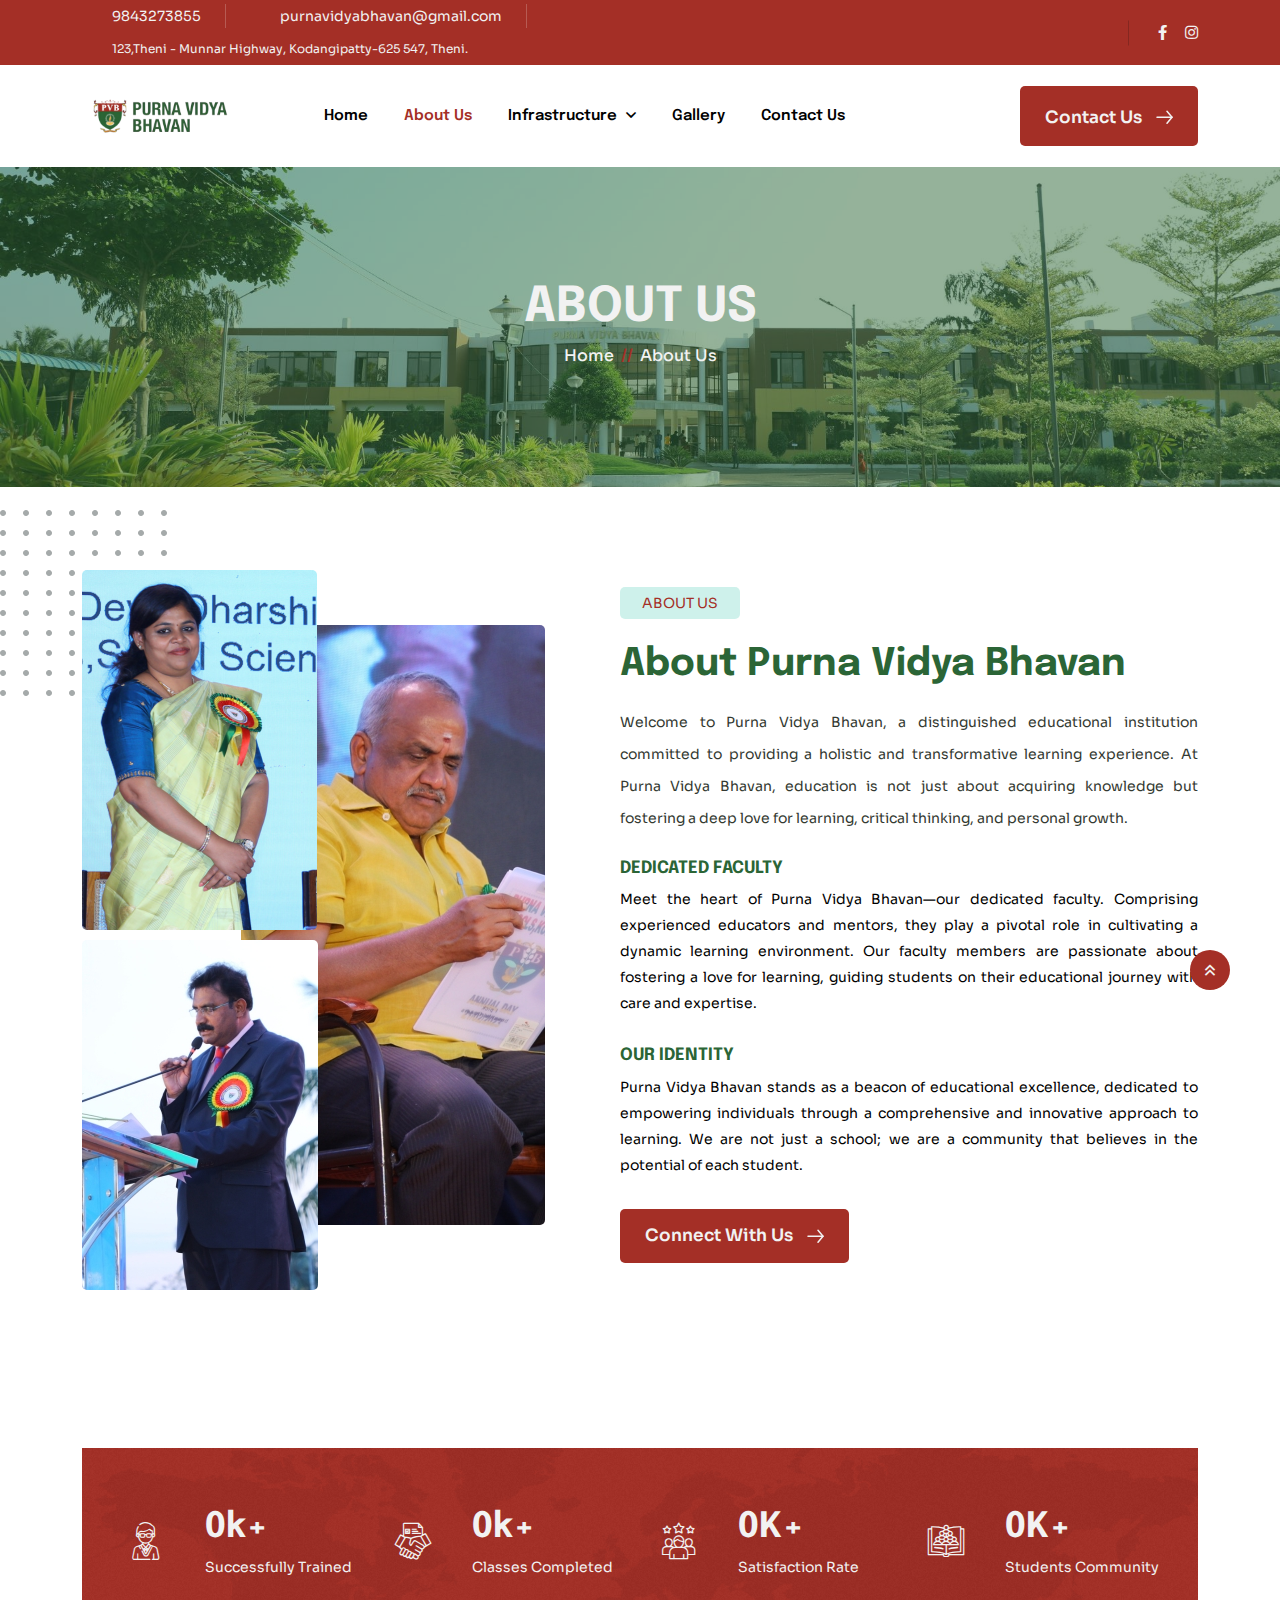
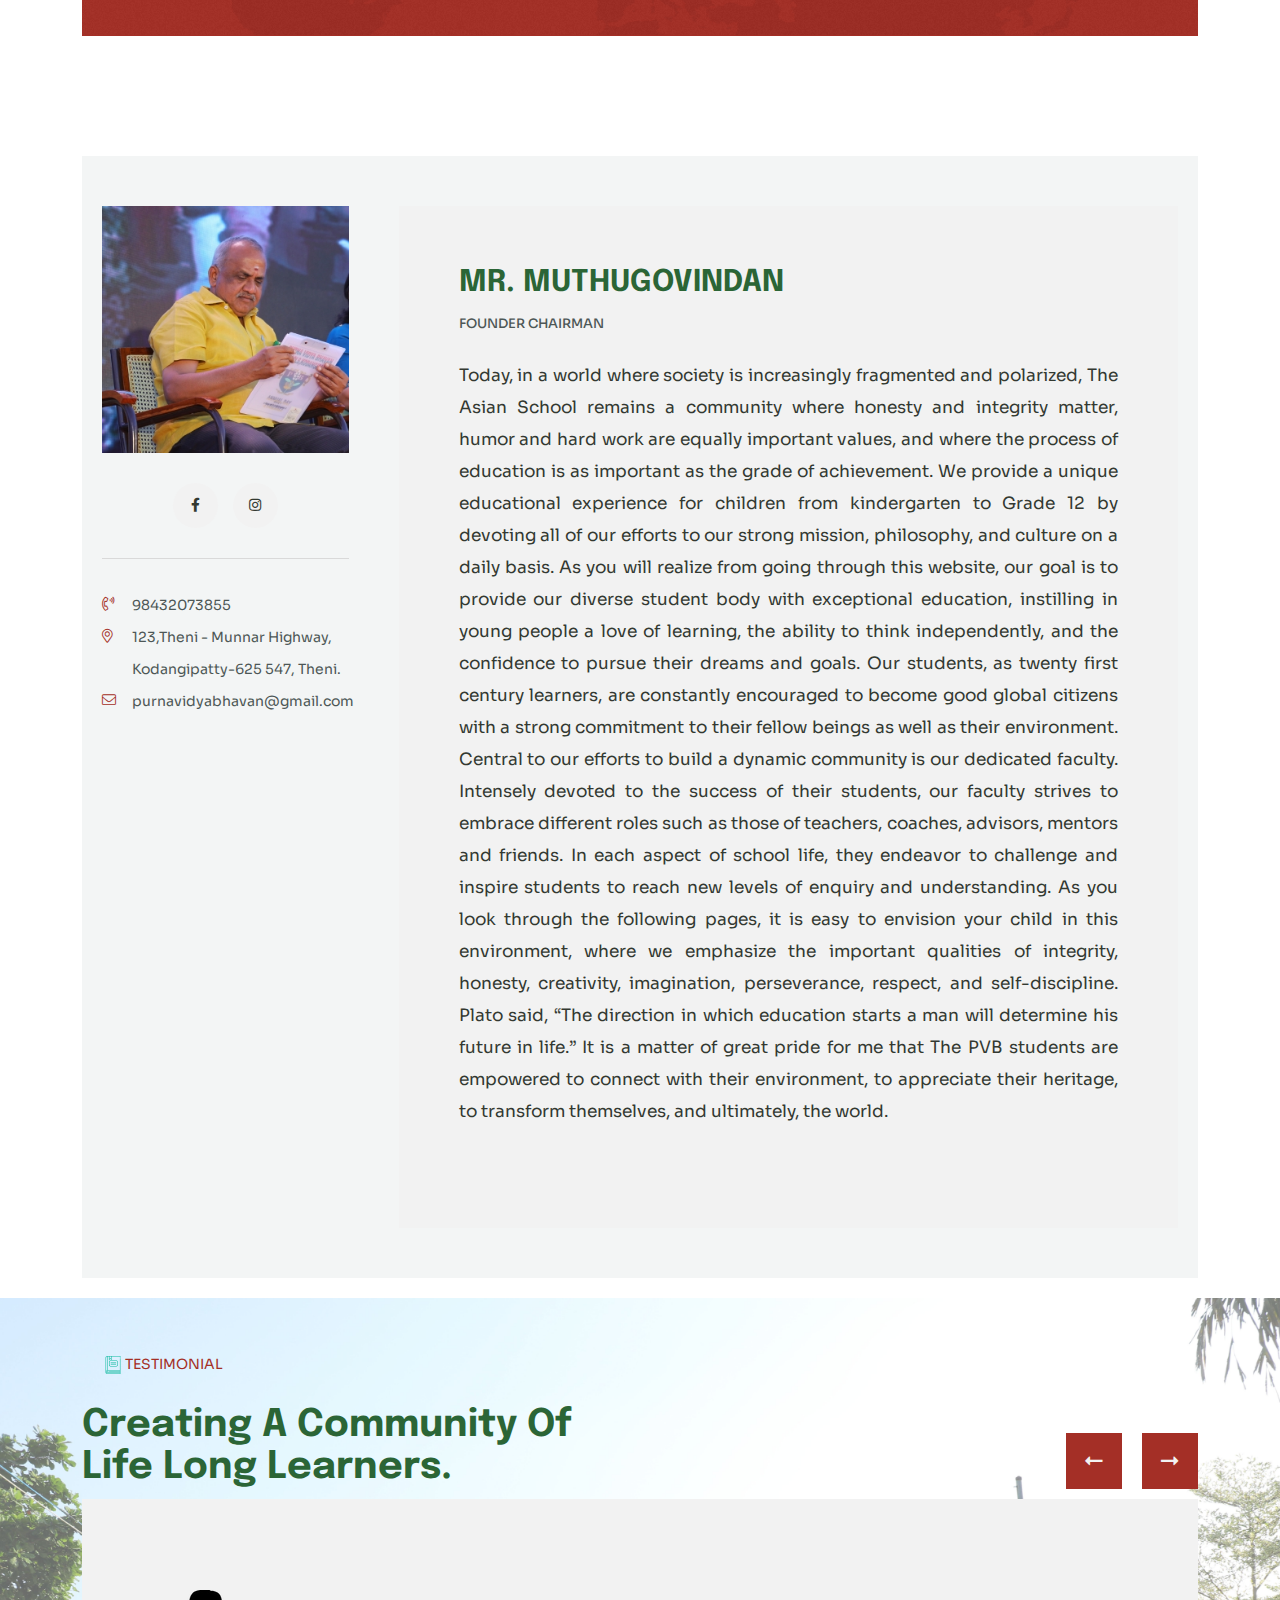
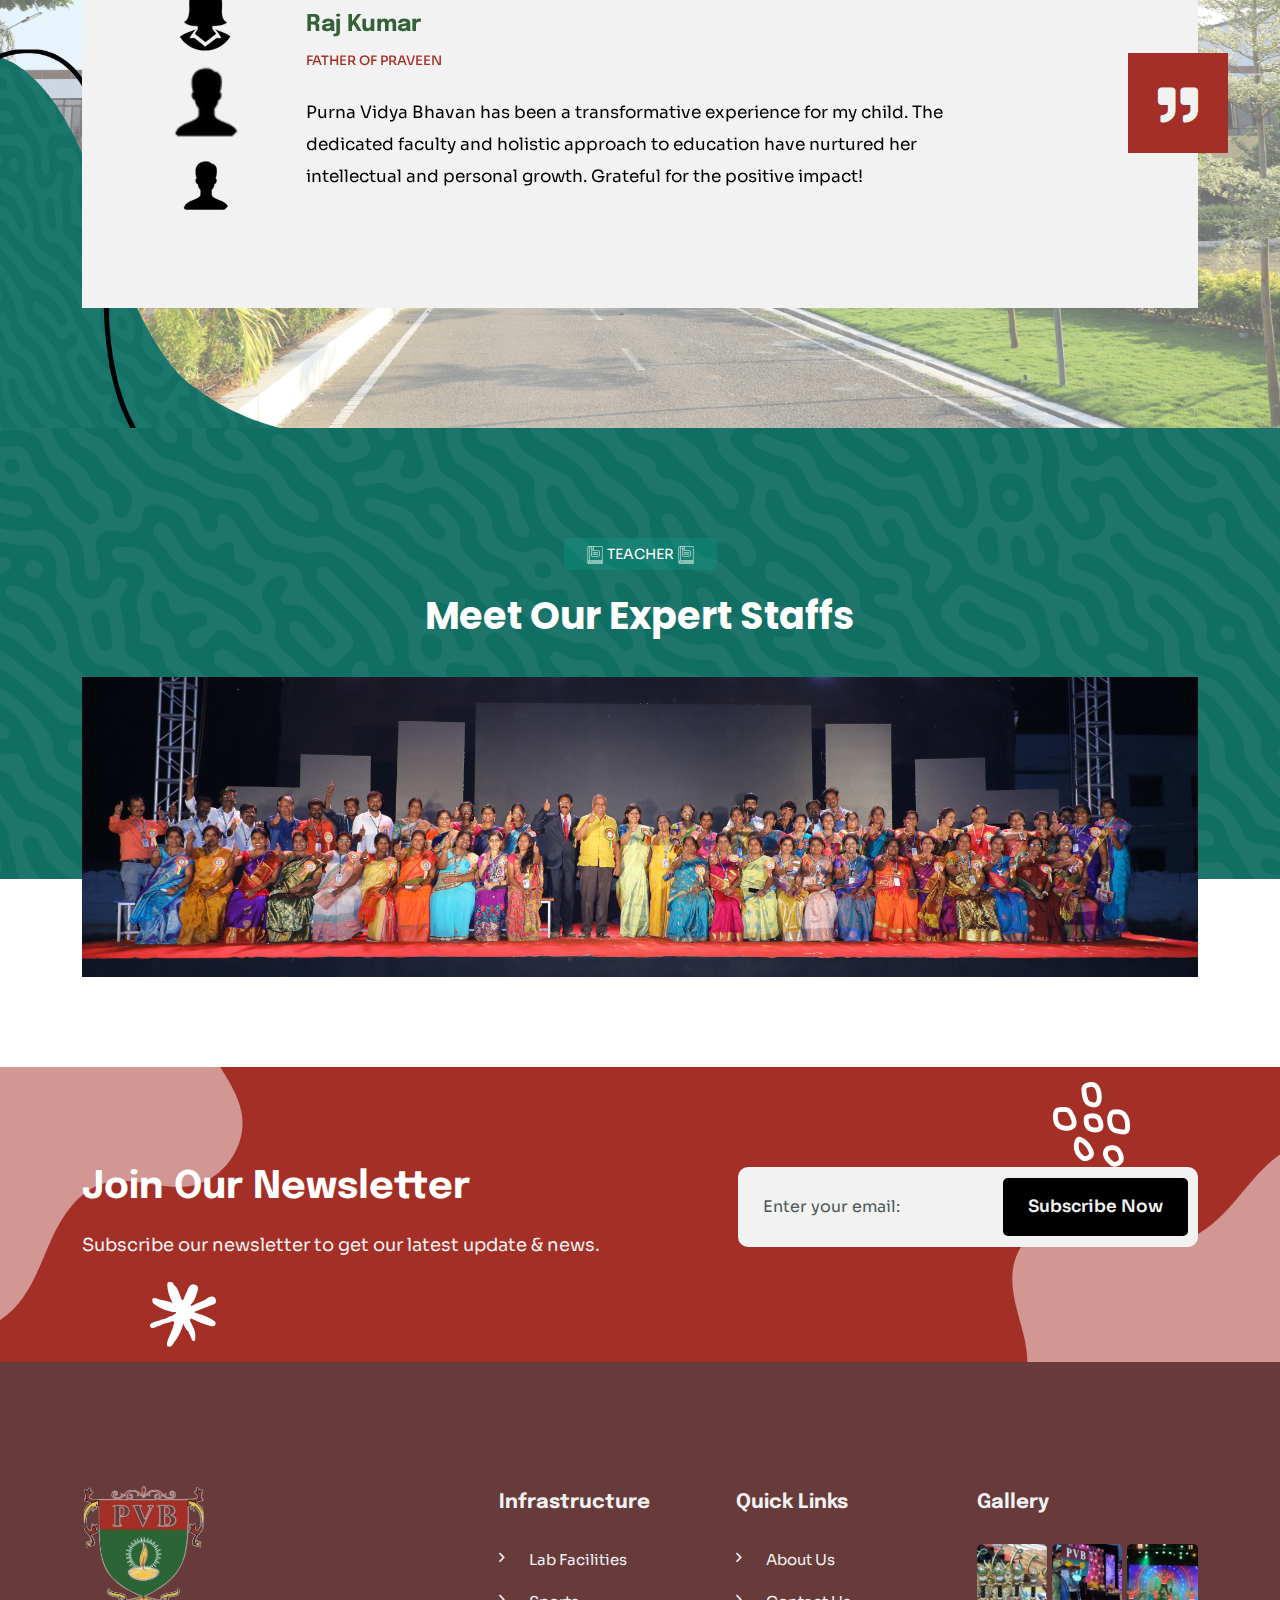
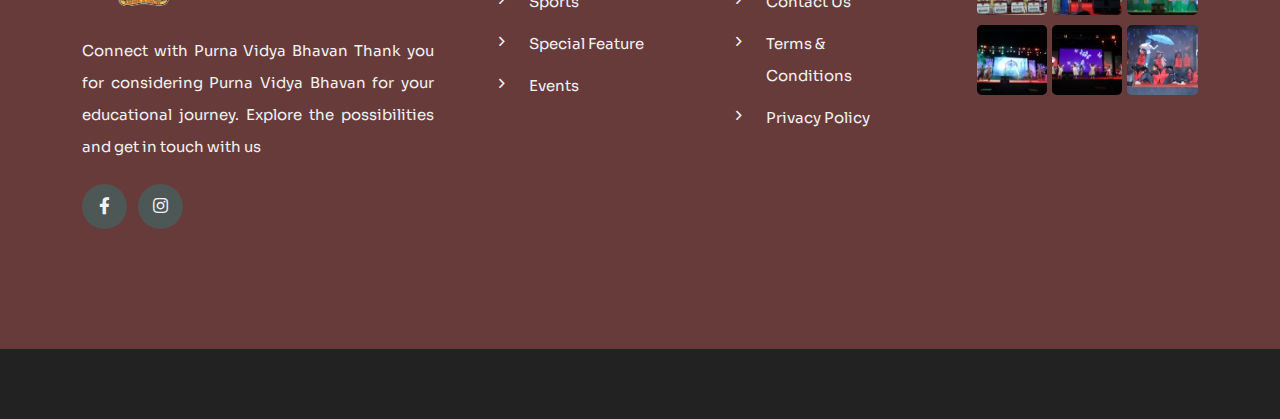
==== commit 2917477c: "bug changed" ====
--- a/about-us.html
+++ b/about-us.html
@@ -273,7 +273,7 @@
         </div>
       </div>
 
-      <div class="it-about-area p-relative pt-185 pb-185">
+      <div class="it-about-area p-relative pt-100 pb-185">
         <!-- <div class="it-about-shape-4 d-none d-md-block">
           <img src="assets/img/about/shape-1-4.png" alt />
         </div> -->
@@ -472,7 +472,7 @@
                       <i
                         class="purecounter"
                         data-purecounter-duration="1"
-                        data-purecounter-end="102"
+                        data-purecounter-end="12"
                       ></i
                       >k+
                     </h6>
@@ -495,8 +495,8 @@
                     <img src="assets/img/team/team-inner.jpg" alt />
                   </div>
                   <div class="it-teacher-details-left-social text-center">
-                    <a href="#"><i class="fab fa-facebook-f"></i></a>
-                    <a href="#"><i class="fab fa-instagram"></i></a>
+                    <a href="https://www.facebook.com/purnavidyabhavan"><i class="fab fa-facebook-f"></i></a>
+                    <a href="https://www.instagram.com/purnavidyabhavan/"><i class="fab fa-instagram"></i></a>
                   </div>
                   <div class="it-teacher-details-left-info">
                     <ul>
@@ -1221,7 +1221,7 @@
             <div class="col-xl-4 col-lg-4 col-md-6 col-sm-6 mb-50">
               <div class="it-footer-widget footer-col-1">
                 <div class="it-footer-logo pb-25">
-                  <a href="https://ordainit.com/"
+                  <a href="index.html"
                     ><img src="assets/img/logo/logo-yellow.png" alt
                   /></a>
                 </div>
@@ -1312,7 +1312,7 @@
             </div>
             <div class="col-xl-3 col-lg-4 col-md-6 col-sm-6 mb-50">
               <div class="it-footer-widget footer-col-4">
-                <h4 class="it-footer-title">Gallery</h4>
+                <a href="gallery.html"><h4 class="it-footer-title">Gallery</h4></a>
                 <div class="it-footer-gallery-box">
                   <div class="row gx-5">
                     <div class="col-md-4 col-4">
--- a/assets/css/main.css
+++ b/assets/css/main.css
@@ -3036,8 +3036,8 @@
     -ms-transform: perspective(300px) rotateX(-18deg);
     -o-transform: perspective(300px) rotateX(-18deg);
     transform: perspective(300px) rotateX(-18deg);
-    border-top: 4px solid var(--it-theme-1);
-    background-color:#A42F26;
+    border-top: 4px solid var(--it-theme-2);
+    background-color:var(--it-theme-1);
     box-shadow: rgba(149, 157, 165, .2) 0 8px 24px;
     z-index: 9999
 }
@@ -8381,7 +8381,7 @@
 }
 
 .it-testimonial-ptb {
-    padding-top: 220px;
+    padding-top: 50px;
     padding-bottom: 120px;
     margin-top: -100px
 }
@@ -14239,3 +14239,11 @@
     font-size: 2.5em;
     color:#A42F26;
 }
+.active1{
+    color:#3e976c ;
+}
+.marquee{
+    color: #000;
+    margin-bottom: 0;
+    margin-top: 0;
+}
